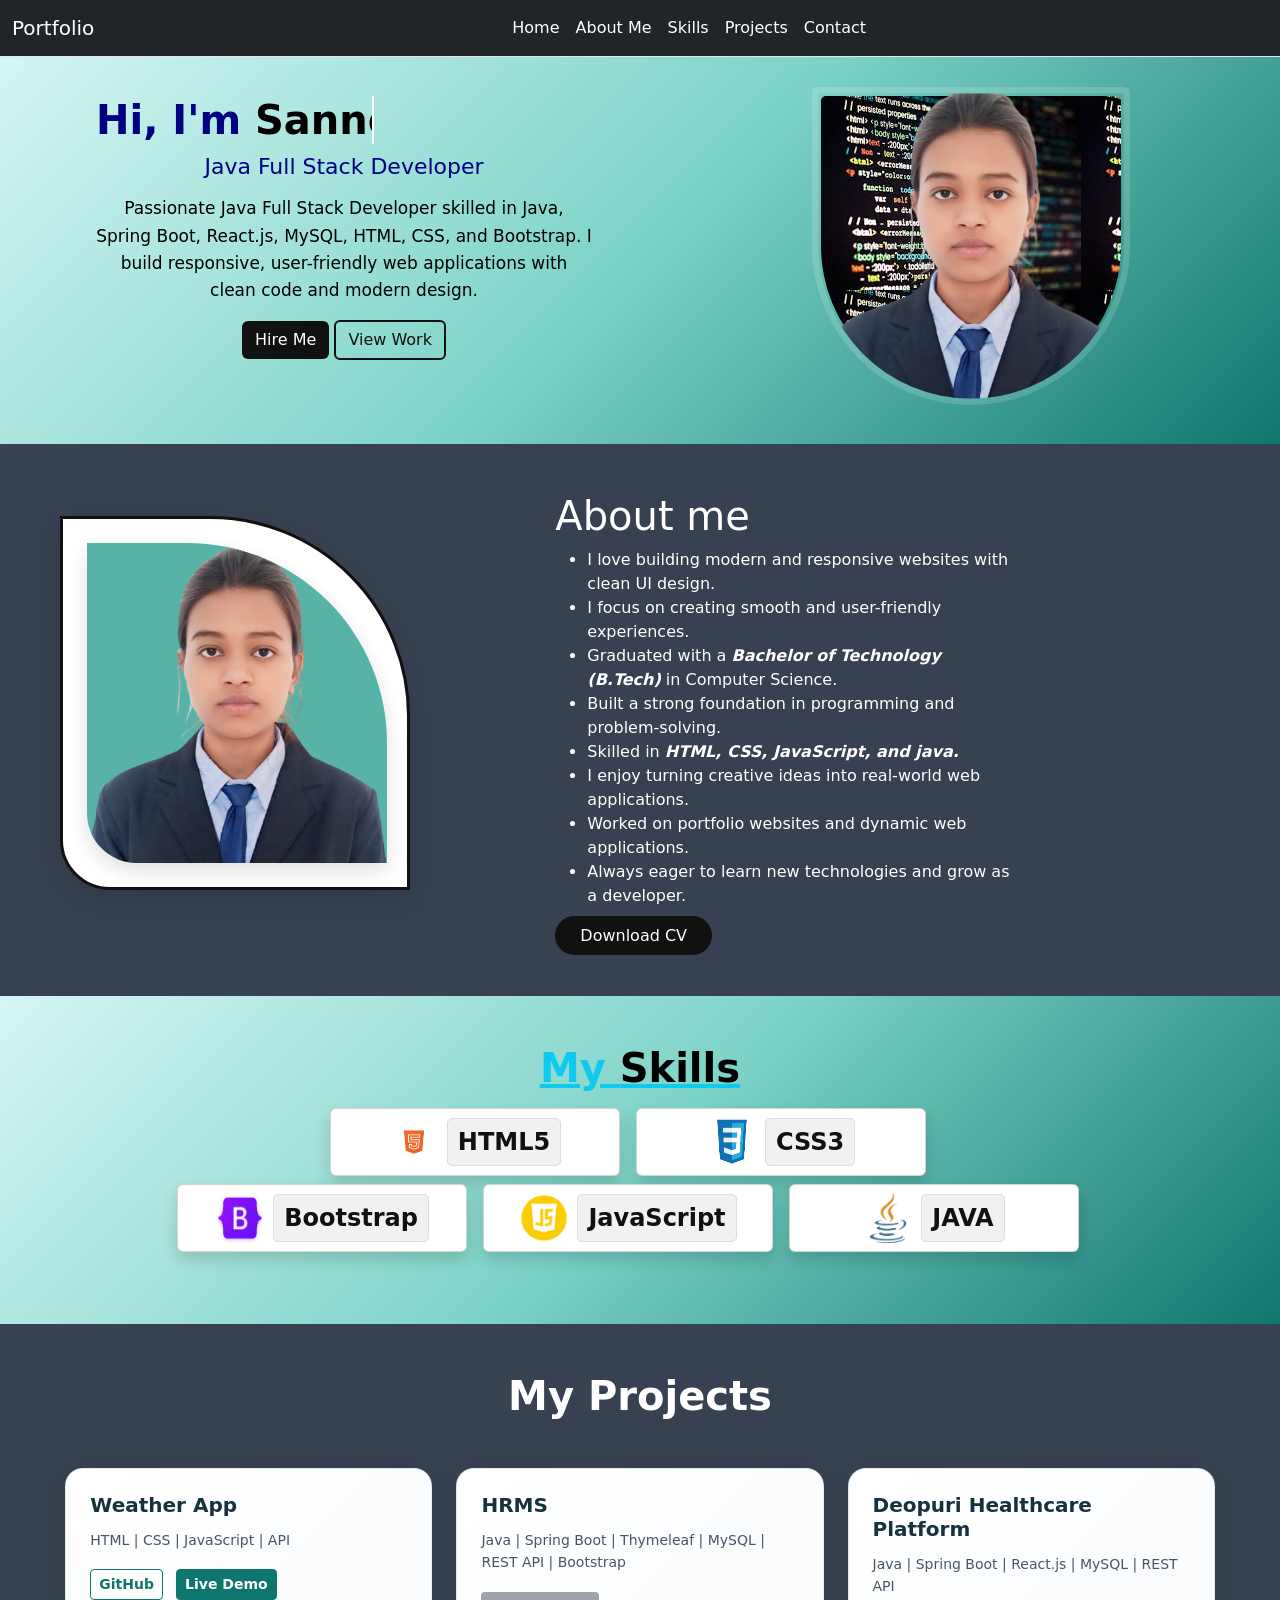
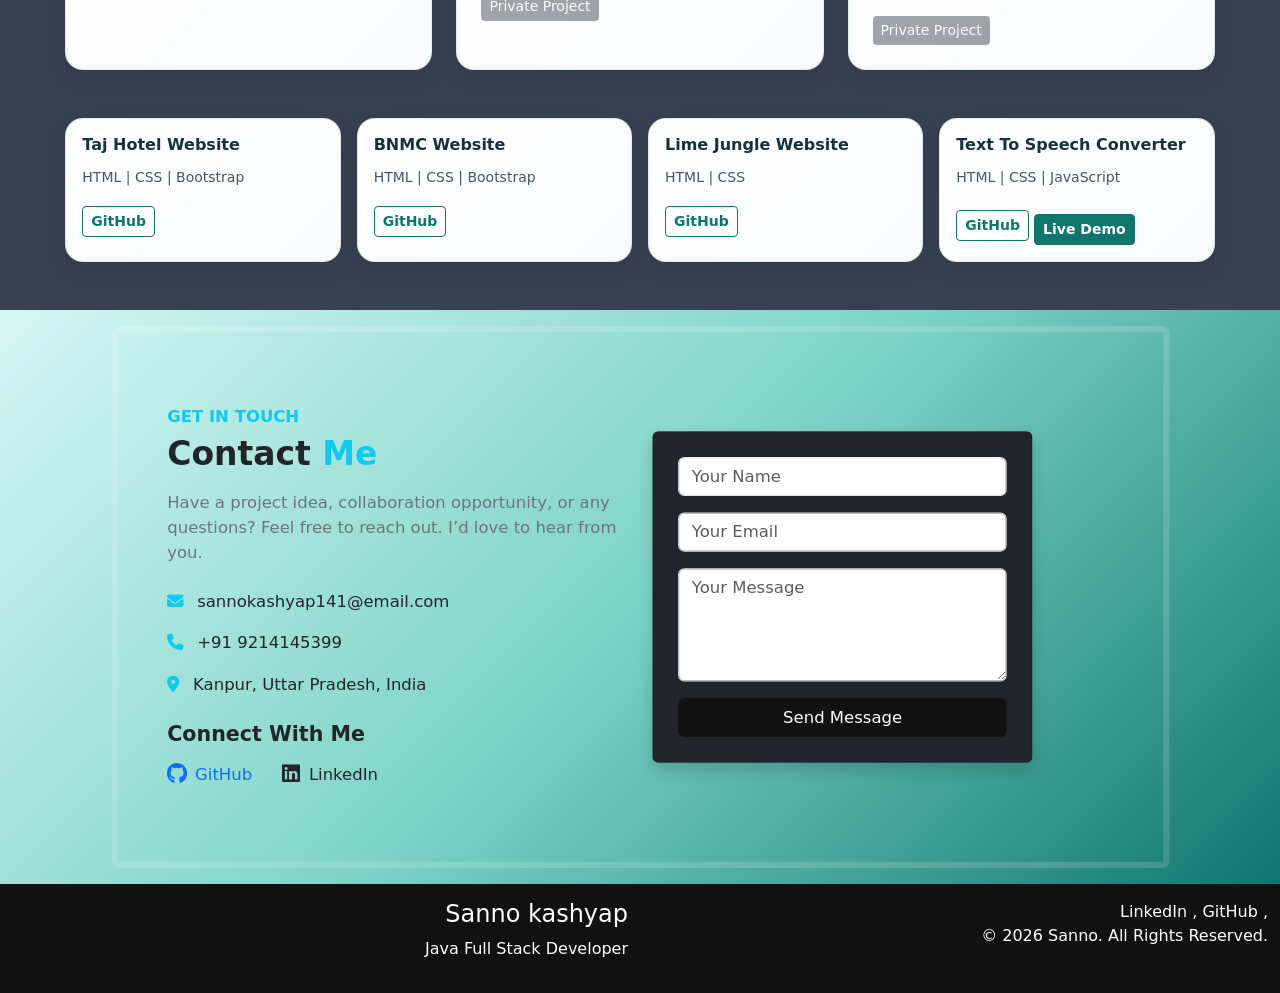
==== index.html @ 2cb42e2e "Rename portfolio.html to index.html" ====
<!DOCTYPE html>
<html lang="en">

<head>
    <meta charset="UTF-8">
    <meta name="viewport" content="width=device-width, initial-scale=1.0">
    <title>Portfolio</title>
    <link rel="stylesheet" href="css/bootstrap.css">
    <link rel="stylesheet" href="css/style.css">
    <link rel="stylesheet" href="https://cdnjs.cloudflare.com/ajax/libs/font-awesome/6.5.1/css/all.min.css">
</head>

<body class="pt-5">

    <div class="container-fluid  bg-color  ">

        <!-----------------------------------Navbar-------------------------------------------------------->
        <div class="row ">
            <div class="col-sm-12 p-0">
                <nav class="navbar navbar-expand-lg navbar-dark text-white bg-dark fixed-top">
                    <div class="container-fluid">
                        <a class="navbar-brand " href="#"><span>Portfolio</span></a>
                        <button class="navbar-toggler" type="button" data-bs-toggle="collapse"
                            data-bs-target="#navbarNavDropdown" aria-controls="navbarNavDropdown" aria-expanded="false"
                            aria-label="Toggle navigation">
                            <span class="navbar-toggler-icon"></span>
                        </button>
                        <div class="collapse navbar-collapse" id="navbarNavDropdown">
                            <ul class="navbar-nav mx-auto text-center">
                                <li class="nav-item">
                                    <a class="nav-link active " href="#">Home</a>
                                </li>
                                <li class="nav-item">
                                    <a class="nav-link" href="#about">About Me</a>
                                </li>
                                <li class="nav-item">
                                    <a class="nav-link" href="#skill">Skills</a>
                                </li>
                                <li class="nav-item">
                                    <a class="nav-link" href="#projects">Projects</a>
                                </li>
                                <li class="nav-item">
                                    <a class="nav-link" href="#contact">Contact</a>
                                </li>
                            </ul>
                        </div>
                    </div>
                </nav>
            </div>
        </div>

        <!--------------------------------------------Introduction----------------------------------------------->

        <div class="row p-5 contact-section">


            <div class="col-sm-6 text-center px-5">
                <h1 class="hero-title type">
                    Hi, I'm <span>Sanno Kashyap</span>
                </h1>

                <h2 class="hero-role">Java Full Stack Developer</h2>

                <p class="hero-desc">
                    Passionate Java Full Stack Developer skilled in Java, Spring Boot,
                    React.js, MySQL, HTML, CSS, and Bootstrap. I build responsive,
                    user-friendly web applications with clean code and modern design.
                </p>

                <div class="hero-buttons">
                    <button class="btn hire-btn">Hire Me</button>
                    <button class="btn work-btn">View Work</button>
                </div>
            </div>
            <div class="col-sm-5  d-flex justify-content-end align-items-center">
                <div class="intro  ">
                    <img src="img/sanno.png" class=" img-fluid  profile-img  " alt="">
                </div>
            </div>



        </div>


        <!-----------------------------------------------------About me------------------------------------------>

        <div class="row bg-color-about" id="about">
            <div class="col-sm-12">
                <div class="row  m-5 ">
                    <div class="col-md-5 my-4 p-0 ">
                        <div class="div-size">
                            <img src="img/sanno.png" class="img-fluid about-img m-4" alt=""
                                style="background-color: #57b3a8;">
                        </div>
                    </div>



                    <div class="col-sm-5">
                        <h1 class="about-text">
                            <span>About</span> me
                        </h1>




                        <ul class="about-text">

                            <li>I love building modern and responsive websites with clean UI design.</li>
                            <li>I focus on creating smooth and user-friendly experiences.</li>

                            <li>Graduated with a <strong><em>Bachelor of Technology
                                        (B.Tech)</em></strong> in Computer
                                Science.</li>
                            <li>Built a strong foundation in programming and problem-solving.</li>

                            <li>Skilled in <strong><em>HTML, CSS, JavaScript, and
                                        java.</em></strong> </li>
                            <li>I enjoy turning creative ideas into real-world web applications.</li>

                            <li>Worked on portfolio websites and dynamic web applications.</li>
                            <li>Always eager to learn new technologies and grow as a developer.</li>
                        </ul>

                        <a href="resume/Sanno_CV.pdf" class="about-btn" target="_blank">
                            Download CV
                        </a>


                    </div>

                </div>
            </div>
        </div>


        <!----------------------------------------------------Skills------------------------------------------->
        <div class="row p-5 contact-section" id="skill">
            <div class="col-sm-12 ">
                <h3 class="hero-title text-info text-center text-decoration-underline">
                    My <span>Skills</span>
                </h3>

            </div>
            <div class="row my-2 justify-content-center gap-3">

                <div class="col-sm-3 card shadow p-2">
                    <div class="d-flex justify-content-center align-items-center gap-2">
                        <img src="img/1-removebg-preview.png" style="width: 50px;height: 50px;" alt="">
                        <p class="fs-4 fw-bold mb-0 skill-text">HTML5</p>
                    </div>
                </div>

                <div class="col-sm-3 card shadow p-2">
                    <div class="d-flex justify-content-center align-items-center gap-2">
                        <img src="img/2-removebg-preview.png" style="width: 50px;height: 50px;" alt="">
                        <p class="fs-4 fw-bold mb-0 skill-text">CSS3</p>
                    </div>
                </div>

            </div>

            <div class="row mb-4 justify-content-center gap-3">

                <div class="col-sm-3 card shadow p-2">
                    <div class="d-flex justify-content-center align-items-center gap-2">
                        <img src="img/bootstrap.jpg" style="width: 50px;height: 50px;" alt="">
                        <p class="fs-4 fw-bold mb-0 skill-text">Bootstrap</p>
                    </div>
                </div>

                <div class="col-sm-3 card shadow  p-2">
                    <div class="d-flex justify-content-center align-items-center position-relative gap-2">
                        <img src="img/4-removebg-preview.png" style="width: 50px;height: 50px;" alt="">
                        <p class="fs-4 fw-bold mb-0 skill-text">JavaScript</p>

                    </div>
                </div>

                <div class="col-sm-3 card shadow   p-2">
                    <div class="d-flex justify-content-center align-items-center position-relative gap-2">
                        <img src="img/java.png" style="width: 50px;height: 50px;" alt="">

                        <p class="fs-4 fw-bold mb-0 skill-text ">JAVA</p>


                    </div>

                </div>

            </div>
        </div>

        <!----------------------------------------------------Projects------------------------------------------->
        <div class="row bg-color-about py-5" id="projects">
            <h3 class="hero-title text-white text-center mb-5">
                My Projects
            </h3>

            <div class="col-lg-11 mx-auto">

                <!-- Featured Projects -->
                <div class="row g-4 mb-5">

                    <!-- Weather App -->
                    <div class="col-md-4">
                        <div class="project-card p-4 h-100">
                            <h5>Weather App</h5>
                            <p>HTML | CSS | JavaScript | API</p>

                            <a href="https://github.com/Sannokashyap/Weather-App" target="_blank"
                                class="btn btn-outline-info btn-sm">
                                GitHub
                            </a>

                            <a href="https://sannokashyap.github.io/Weather-App" target="_blank"
                                class="btn btn-info btn-sm ms-2">
                                Live Demo
                            </a>
                        </div>
                    </div>

                    <!-- HRMS -->
                    <div class="col-md-4">
                        <div class="project-card p-4 h-100">
                            <h5>HRMS</h5>
                            <p>Java | Spring Boot | Thymeleaf | MySQL | REST API | Bootstrap</p>

                            <button class="btn btn-secondary btn-sm" disabled>
                                Private Project
                            </button>
                        </div>
                    </div>

                    <!-- Deopuri -->
                    <div class="col-md-4">
                        <div class="project-card p-4 h-100">
                            <h5>Deopuri Healthcare Platform</h5>
                            <p>Java | Spring Boot | React.js | MySQL | REST API</p>

                            <button class="btn btn-secondary btn-sm" disabled>
                                Private Project
                            </button>
                        </div>
                    </div>

                </div>

                <!-- Other Projects -->
                <div class="row g-3">

                    <!-- Taj Hotel -->
                    <div class="col-md-3">
                        <div class="project-card p-3 h-100">
                            <h6>Taj Hotel Website</h6>
                            <p>HTML | CSS | Bootstrap</p>

                            <a href="https://github.com/Sannokashyap/Taj-Hotel_website" target="_blank"
                                class="btn btn-outline-info btn-sm">
                                GitHub
                            </a>
                        </div>
                    </div>

                    <!-- BNMC -->
                    <div class="col-md-3">
                        <div class="project-card p-3 h-100">
                            <h6>BNMC Website</h6>
                            <p>HTML | CSS | Bootstrap</p>

                            <a href="https://github.com/Sannokashyap/BNMC-College-Website" target="_blank"
                                class="btn btn-outline-info btn-sm">
                                GitHub
                            </a>
                        </div>
                    </div>

                    <!-- Lime Jungle -->
                    <div class="col-md-3">
                        <div class="project-card p-3 h-100">
                            <h6>Lime Jungle Website</h6>
                            <p>HTML | CSS</p>

                            <a href="https://github.com/Sannokashyap/Lime-Jungle-Website.git" target="_blank"
                                class="btn btn-outline-info btn-sm">
                                GitHub
                            </a>
                        </div>
                    </div>

                    <!-- Text To Speech -->
                    <div class="col-md-3">
                        <div class="project-card p-3 h-100">
                            <h6>Text To Speech Converter</h6>
                            <p>HTML | CSS | JavaScript</p>

                            <a href="https://github.com/Sannokashyap/Text-To-Speech-App" target="_blank"
                                class="btn btn-outline-info btn-sm">
                                GitHub
                            </a>

                            <a href="https://sannokashyap.github.io/Text-To-Speech-Converter-App" target="_blank"
                                class="btn btn-info btn-sm mt-2">
                                Live Demo
                            </a>
                        </div>
                    </div>

                </div>

            </div>

        </div>
        <!----------------------------------------------------Contact------------------------------------------->

        <div class="row  justify-content-center contact-section p-4">
            <div class="col-sm-10 rounded p-5"
                style="border: 6px solid rgba(255,255,255,0.15); transform: scale(1.03);">

                <div class="row align-items-center">

                    <!-- Left Side -->
                    <div class="col-md-6 text-dark">

                        <h6 class="text-uppercase fw-bold text-info mb-2">Get In Touch</h6>

                        <h2 class="fw-bold mb-3">
                            Contact <span class="text-info">Me</span>
                        </h2>

                        <p class="text-secondary mb-4">
                            Have a project idea, collaboration opportunity, or any questions?
                            Feel free to reach out. I’d love to hear from you.
                        </p>

                        <div class="mb-3">
                            <i class="fa-solid fa-envelope me-2 text-info"></i>
                            <span>sannokashyap141@email.com</span>
                        </div>

                        <div class="mb-3">
                            <i class="fa-solid fa-phone me-2 text-info"></i>
                            <span>+91 9214145399</span>
                        </div>

                        <div class="mb-4">
                            <i class="fa-solid fa-location-dot me-2 text-info"></i>
                            <span>Kanpur, Uttar Pradesh, India</span>
                        </div>

                        <h5 class="fw-bold mb-3">Connect With Me</h5>

                        <a href="https://github.com/Sannokashyap" class="text-decoration-none text-darkt me-4">
                            <i class="fa-brands fa-github fa-lg me-2"></i>GitHub
                        </a>

                        <a href="#" class="text-decoration-none text-dark me-4">
                            <i class="fa-brands fa-linkedin fa-lg me-2"></i>LinkedIn
                        </a>



                    </div>

                    <!-- Right Side -->
                    <div class="col-md-5 py-5 justify-content-end align-items-center ">
                        <div class="card shadow bg-dark p-4">
                            <form>

                                <input type="text" class="form-control mb-3" placeholder="Your Name">
                                <input type="email" class="form-control mb-3" placeholder="Your Email">
                                <textarea class="form-control mb-3" rows="4" placeholder="Your Message"></textarea>

                                <button class="btn hire-btn w-100">Send Message</button>

                            </form>
                        </div>
                    </div>
                </div>
            </div>


        </div>


        <!---------------------------------------Footer--------------------------------------------------->


        <div class="row footer footer-text py-3" id="footer">
            <div class="col-sm-6">
                <h4>Sanno kashyap </h4>
                <p>Java Full Stack Developer</p>
            </div>


            <div class="col-sm-6">
                <div class="social">
                    <a href="https://www.linkedin.com/in/sanno-kashyap-694282291?">LinkedIn ,</a>
                    <a href=" https://github.com/Sannokashyap">GitHub ,</a>

                </div>

                <p class="copy">© 2026 Sanno. All Rights Reserved.</p>
            </div>


        </div>

    </div>
    <script src="js/bootstrap.bundle.js"></script>
</body>

</html>
---- css/style.css ----
.intro {
  width: 300px;
  height: 300px;

  background-image: url('../img/code.jpg');
  border-radius: 5px 5px 150px 150px;
}



.profile-img {
  width: 100%;
  max-width: 300px;
 
  height: 300px;
  border-radius: 5px 5px 150px 150px;
  object-fit: cover;
  border: 6px solid rgba(255, 255, 255, 0.15);
  transform: scale(1.06);
}
.type {
  overflow: hidden;
  white-space: nowrap;
  border-right: 2px solid white;
  width: 10ch;
  animation: typing 5s steps(20) infinite,
    blink 0.6s infinite;
}

@keyframes typing {
  0% {
    width: 0
  }

  100% {
    width: 20ch
  }

  0% {
    width: 0
  }

  /* wapas erase */
}

@keyframes blink {
  50% {
    border-color: transparent
  }
}

.bg-color {
  background: #ffffff;
}

.hero-title {
  color: navy;
  font-size: 40px;
  font-weight: 700;
}

.hero-title span {
  color: #000000;
  background: none;
  -webkit-text-fill-color: initial;
}

.hero-role {
  color: navy;
  font-size: 22px;
  margin-top: 10px;
}

.hero-desc {
  color: black;
  line-height: 1.6;
  margin-top: 15px;
  font-size: 17px;
}

.hire-btn {
  background: #111111;
  color: #ffffff;
  box-shadow: none;
}

.hire-btn:hover {
  background: blue;
  color: white;
  transform: scale(1.05);
}
.about-text{
color: #ffffff;
}
.work-btn {
  background: transparent;
  color: #111111;
  border: 2px solid #111111;
}

.work-btn:hover {
  background: #111111;
  color: #ffffff;
}

.div-size {
  width: 100%;
  max-width: 350px;
  height: auto;
  border: 3px solid #111111;
  border-radius: 0px 200px 0px 50px;
  background: #ffffff;
  box-shadow: 0 10px 25px rgba(0, 0, 0, 0.1);
}

.about-img {
  width: 100%;
  max-width: 300px;
  height: auto;
  border-radius: 0px 200px 0px 50px;
  box-shadow: 0 8px 20px rgba(0, 0, 0, 0.12);
}

.bg-color-about {
  background: #374151;
}

.about-btn {
  margin-top: 50px;
  padding: 10px 25px;
  border: none;
  text-decoration: none;
  border-radius: 25px;
  background: #111111;
  color: #ffffff;
  cursor: pointer;
  transition: 0.3s;
}

.about-btn:hover {
  background: navy;
}

.skill-text {
  background: #f1f1f1;
  padding: 5px 10px;
  border-radius: 5px;
  color: #111111;
  border: 1px solid #dcdcdc;
}

.navbar {
  background: #ffffff;
  border-bottom: 1px solid #e5e5e5;
}

.navbar .nav-link {
  color: #ffffff !important;
}

.navbar .nav-link:hover {
  color: aqua !important;
  font-weight: bold;
}

.footer {
  background: #111111;
}

.footer-text {
  color: #ffffff;
  text-align: right;
}

.footer a {
  text-decoration: none;
  color: #ffffff;
}

.footer a:hover {
  color: #d1d1d1;
}
#projects{
    background:#374151;
}

.project-card{
    background: linear-gradient(135deg, #ffffff, #f8fafc);
    border: 1px solid rgba(15,118,110,0.12);
    border-radius: 18px;
    padding: 20px;
    height: 100%;
    box-shadow: 0 8px 25px rgba(0,0,0,0.08);
    transition: all 0.3s ease;
}

.project-card:hover{
    transform: translateY(-8px);
    box-shadow: 0 15px 35px rgba(0,0,0,0.18);
    border-color: #0f766e;
}

.project-card h5,
.project-card h6{
    color: #16323e;
    font-weight: 700;
    margin-bottom: 12px;
}

.project-card p{
    color: #475569;
    font-size: 14px;
    line-height: 1.6;
    margin-bottom: 18px;
}

/* GitHub Button */
.btn-outline-info{
    border-color: #0f766e;
    color: #0f766e;
    font-weight: 600;
}

.btn-outline-info:hover{
    background: #0f766e;
    color: #fff;
}

/* Live Demo Button */
.btn-info{
    background: #0f766e;
    border-color: #0f766e;
    color: #fff;
    font-weight: 600;
}

.btn-info:hover{
    background: #115e59;
    border-color: #115e59;
}

/* Private Project Button */
.btn-secondary{
    background: #64748b;
    border: none;
}
.contact-section{
background: linear-gradient(135deg, #d6f6f4, #7dd3c7, #0f766e);
}
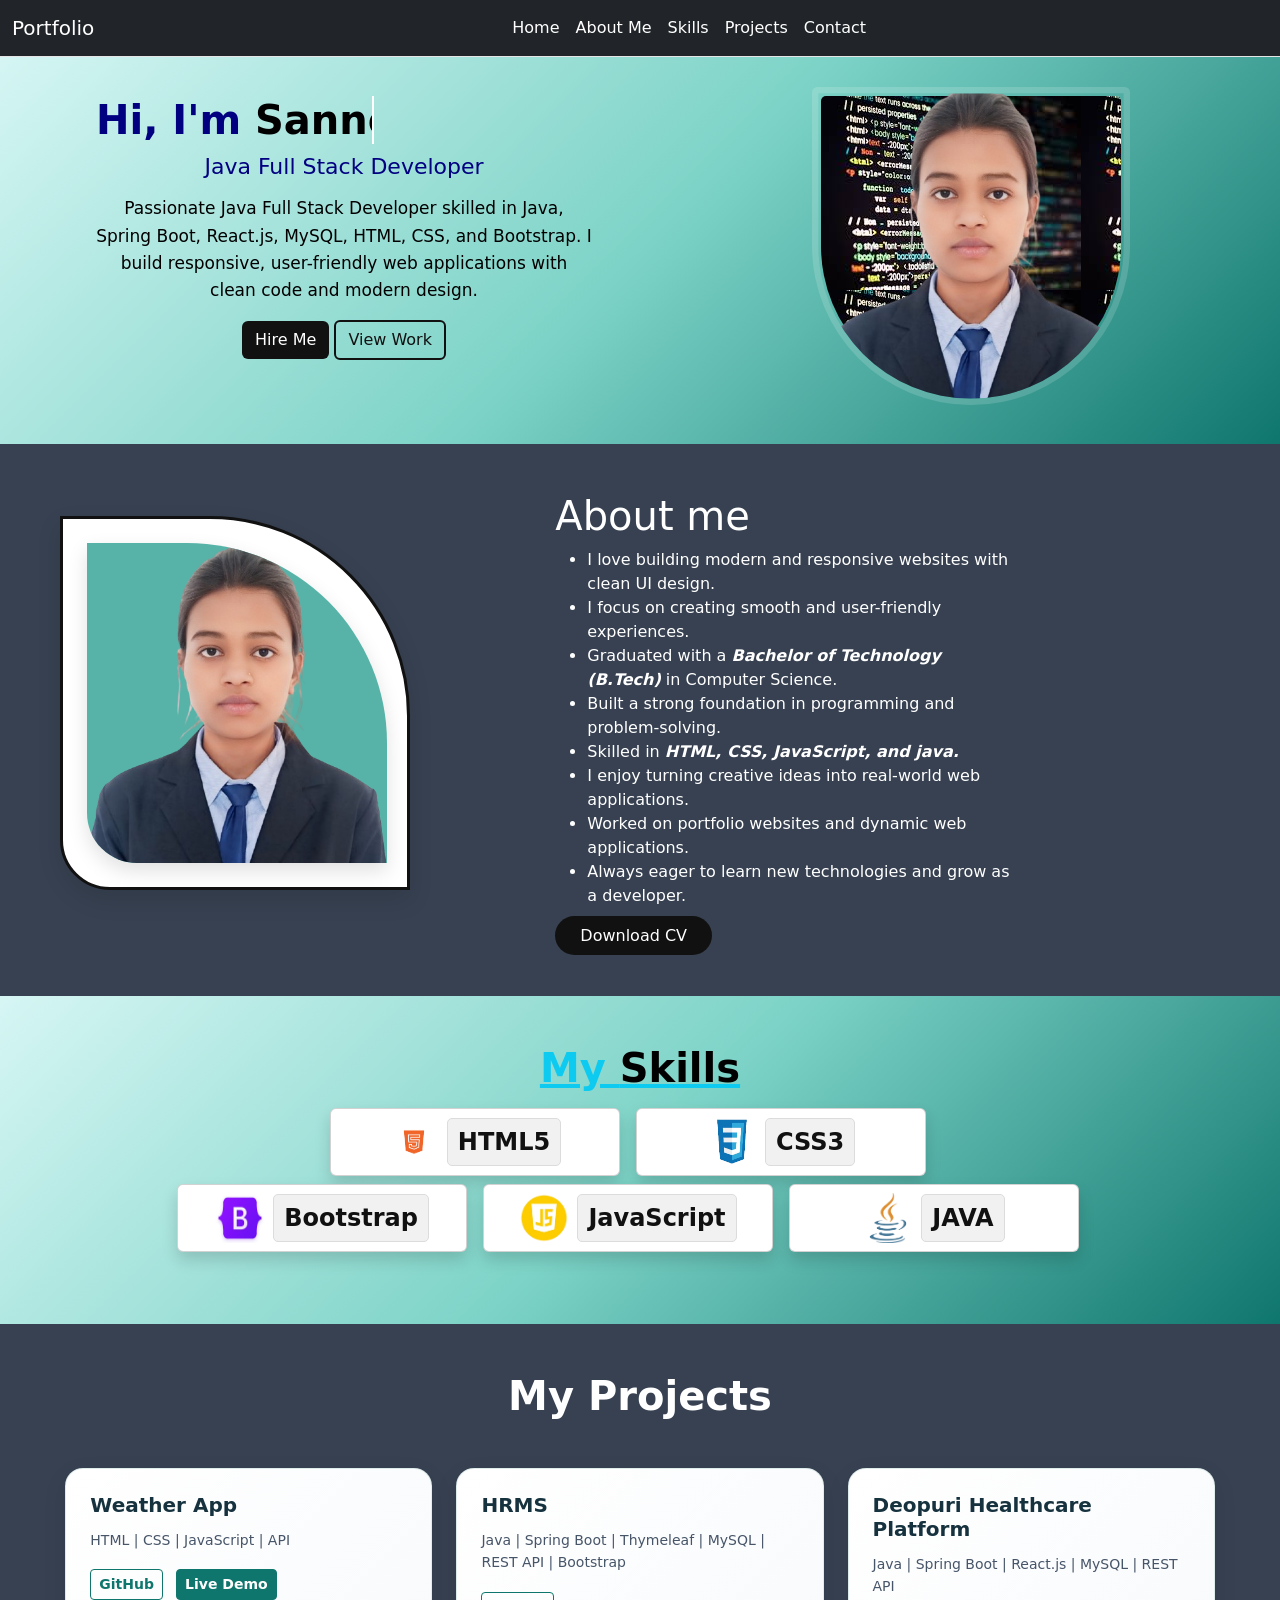
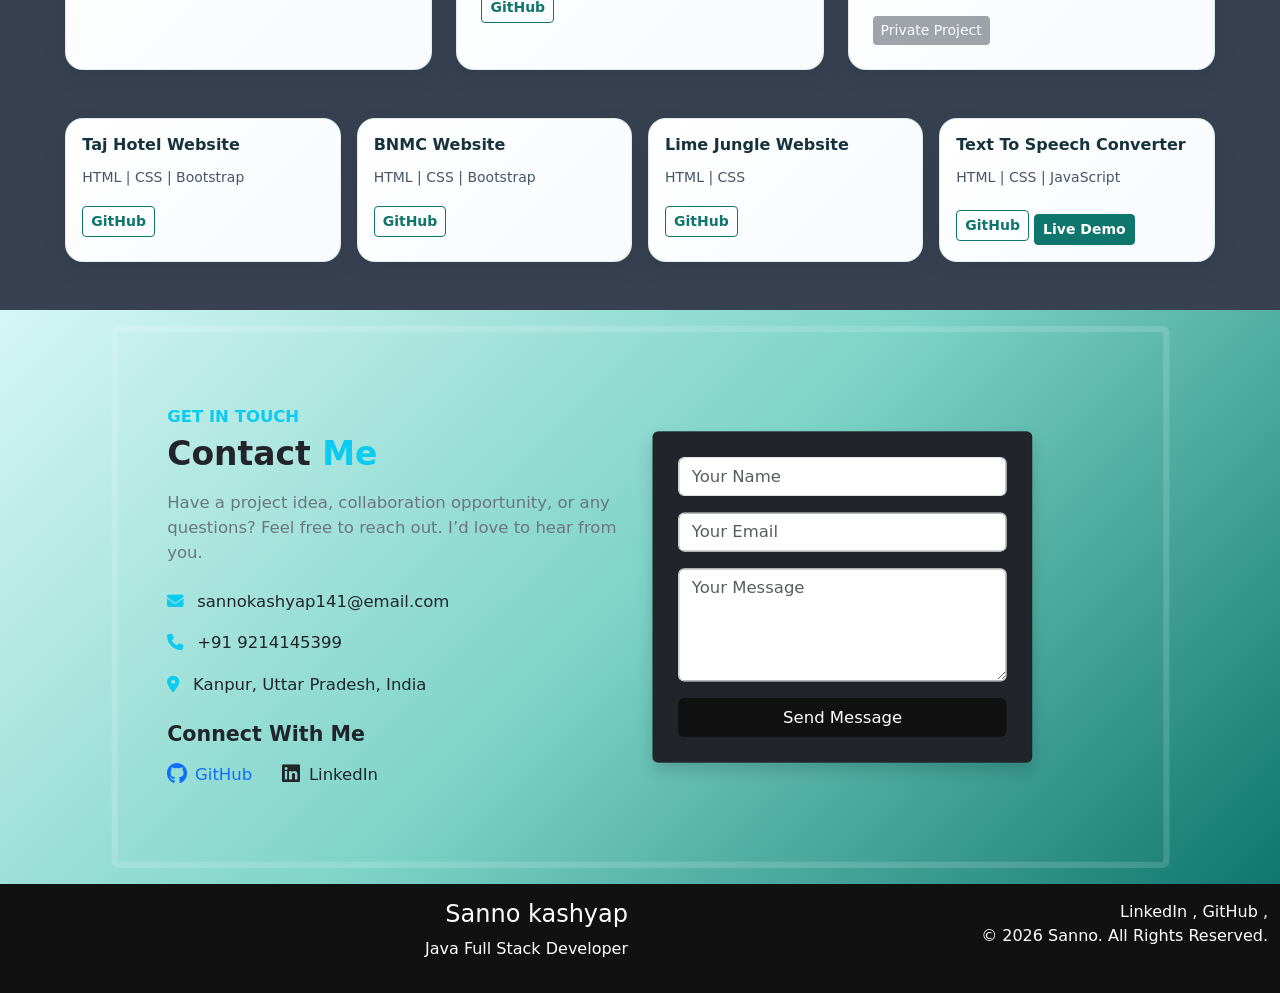
==== commit 015d76e9: "Update index.html" ====
--- a/index.html
+++ b/index.html
@@ -227,9 +227,10 @@
                             <h5>HRMS</h5>
                             <p>Java | Spring Boot | Thymeleaf | MySQL | REST API | Bootstrap</p>
 
-                            <button class="btn btn-secondary btn-sm" disabled>
-                                Private Project
-                            </button>
+                             <a href="https://github.com/Sannokashyap/Taj-Hotel_website" target="_blank"
+                                class="btn btn-outline-info btn-sm">
+                                GitHub
+                            </a>
                         </div>
                     </div>
 
@@ -411,4 +412,4 @@
     <script src="js/bootstrap.bundle.js"></script>
 </body>
 
-</html>+</html>
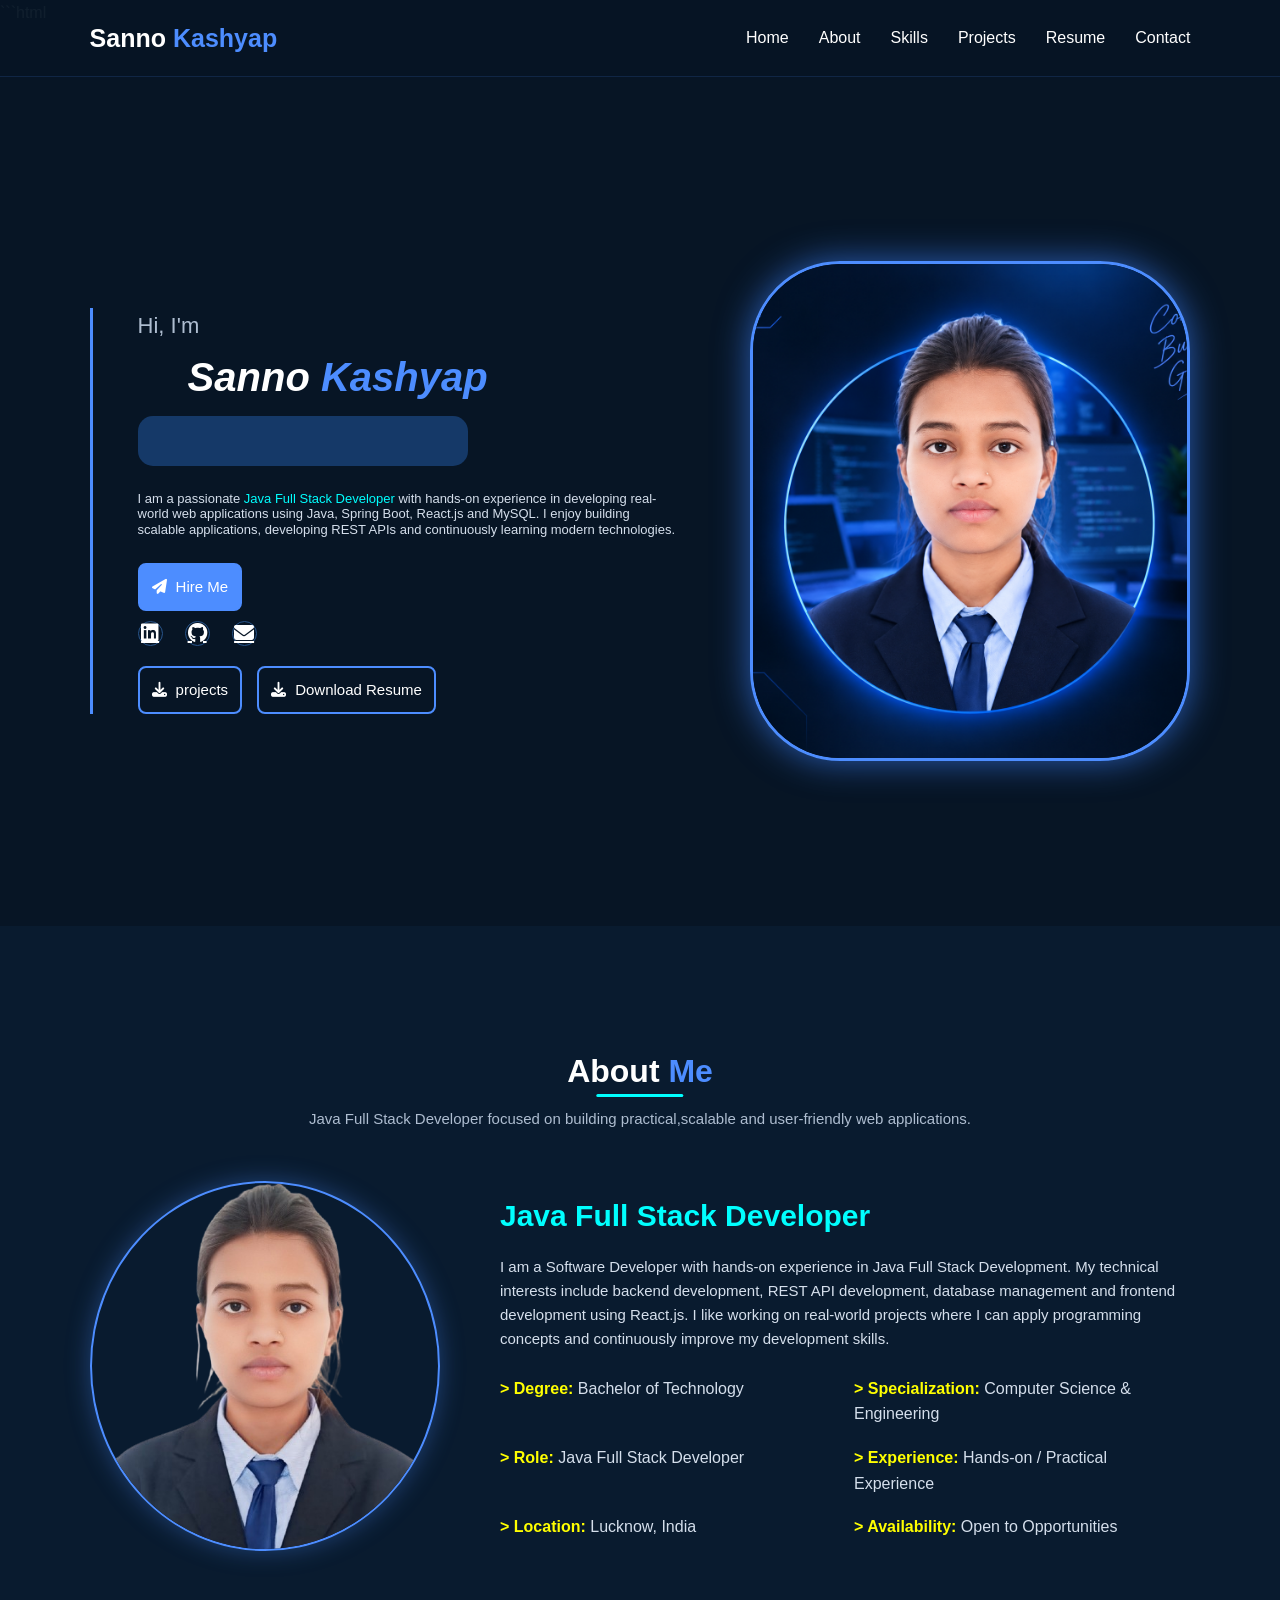
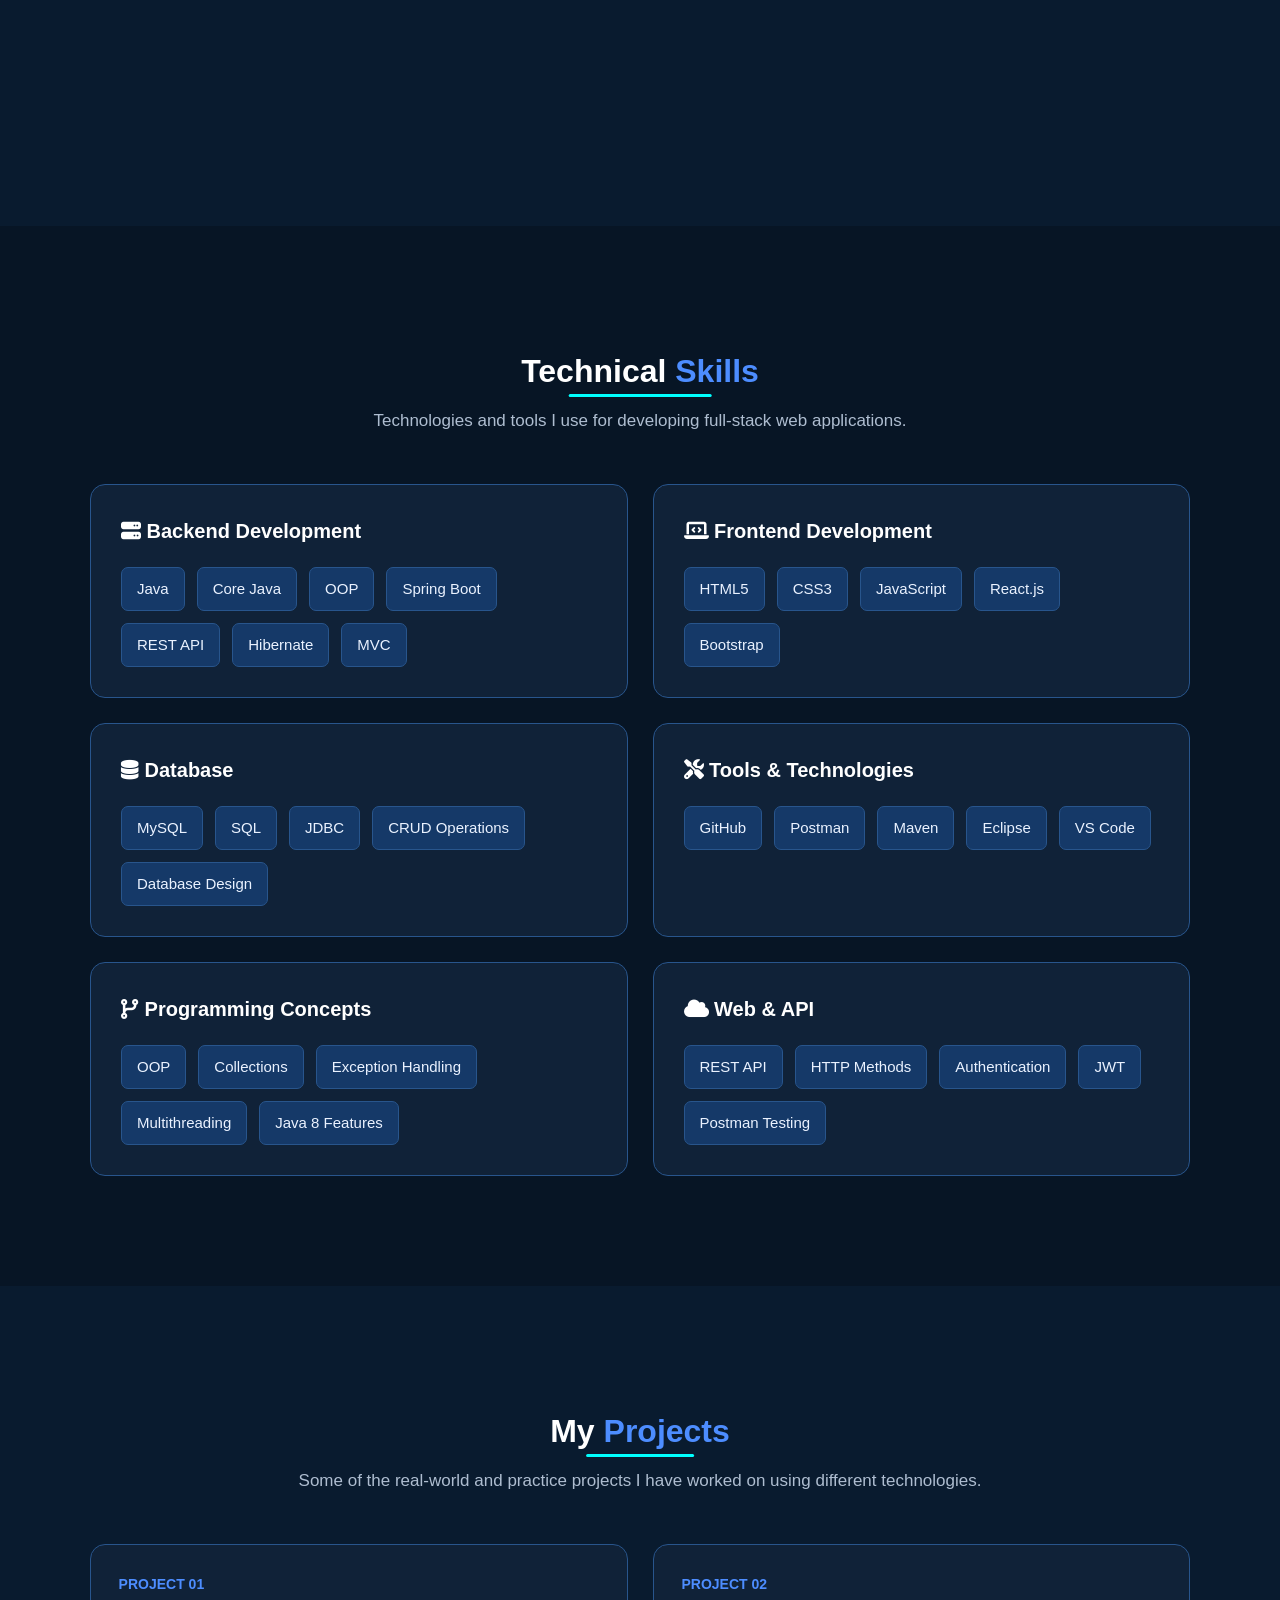
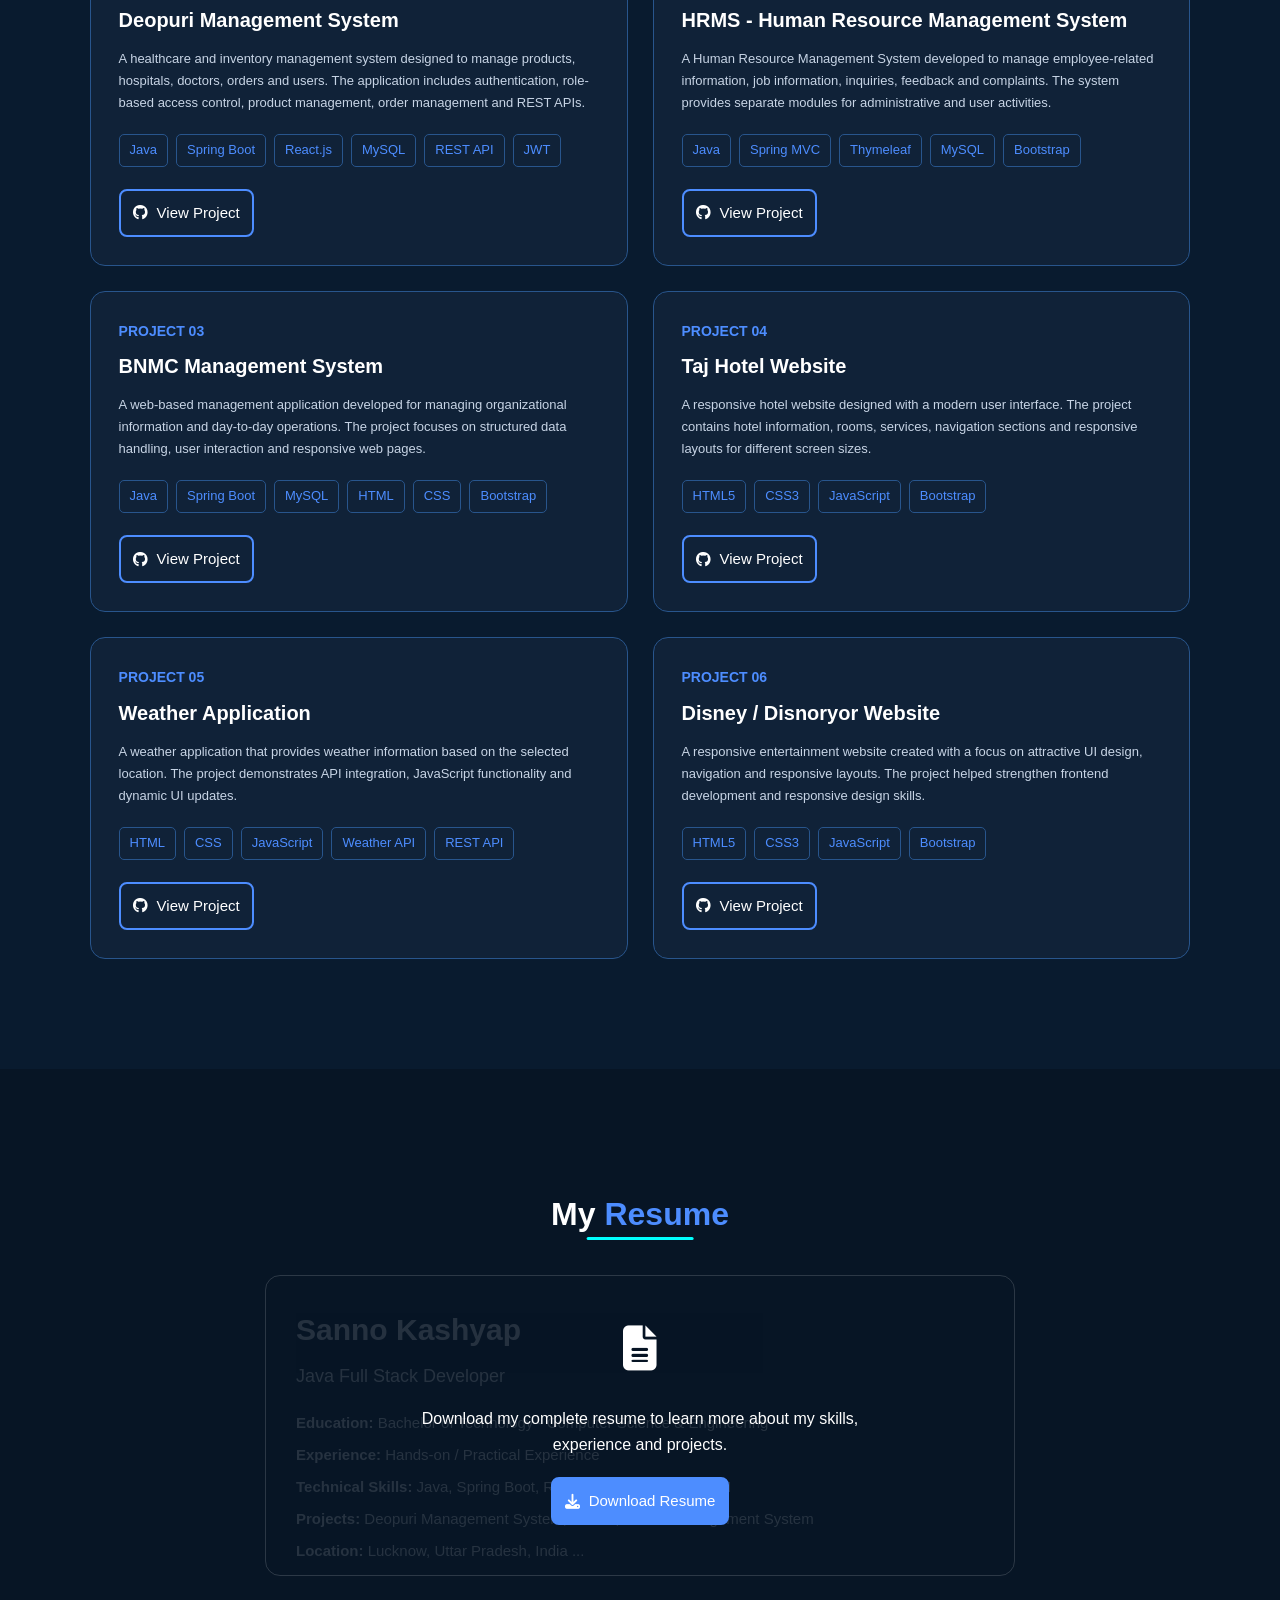
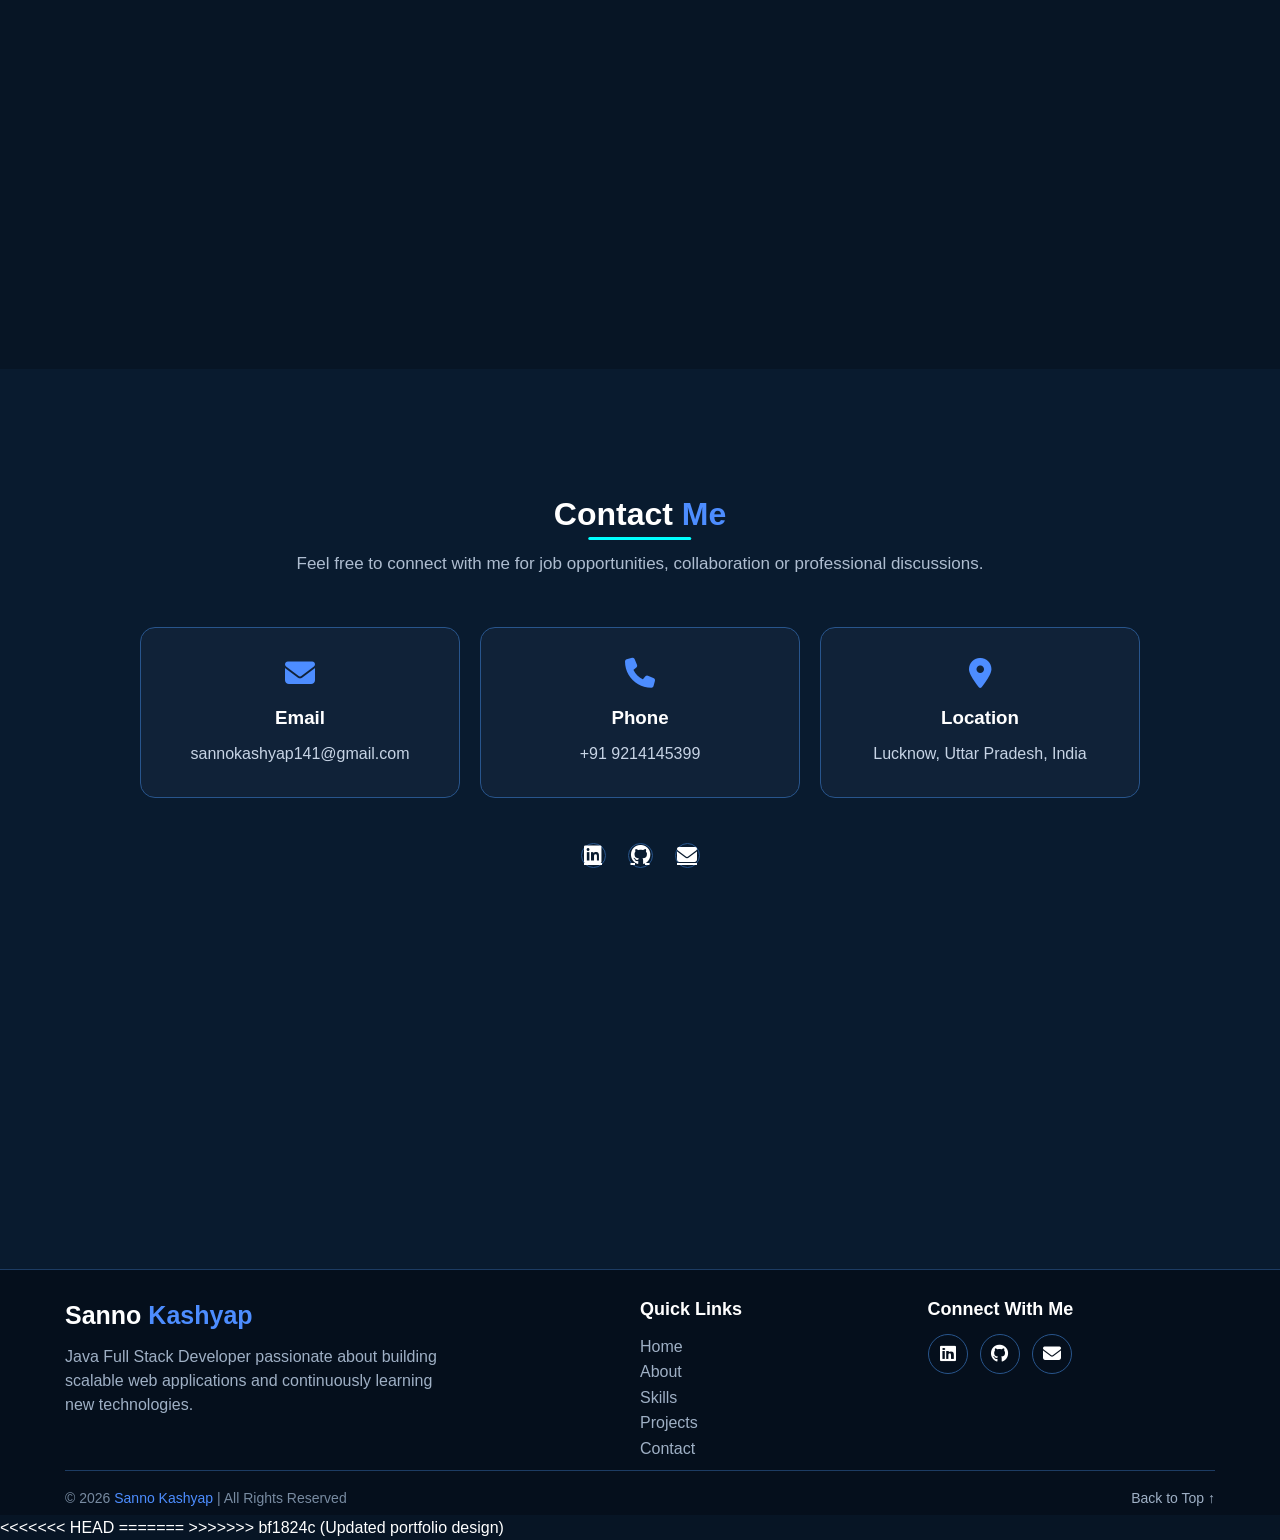
==== commit f5222893: "Updated portfolio design" ====
--- a/index.html
+++ b/index.html
@@ -1,415 +1,883 @@
+```html
 <!DOCTYPE html>
 <html lang="en">
 
 <head>
     <meta charset="UTF-8">
     <meta name="viewport" content="width=device-width, initial-scale=1.0">
-    <title>Portfolio</title>
-    <link rel="stylesheet" href="css/bootstrap.css">
+
+    <title>Sanno Kashyap | Java Full Stack Developer</title>
+
+    <!-- Font Awesome -->
+    <link rel="stylesheet"
+          href="https://cdnjs.cloudflare.com/ajax/libs/font-awesome/6.5.2/css/all.min.css">
+
     <link rel="stylesheet" href="css/style.css">
-    <link rel="stylesheet" href="https://cdnjs.cloudflare.com/ajax/libs/font-awesome/6.5.1/css/all.min.css">
 </head>
 
-<body class="pt-5">
-
-    <div class="container-fluid  bg-color  ">
-
-        <!-----------------------------------Navbar-------------------------------------------------------->
-        <div class="row ">
-            <div class="col-sm-12 p-0">
-                <nav class="navbar navbar-expand-lg navbar-dark text-white bg-dark fixed-top">
-                    <div class="container-fluid">
-                        <a class="navbar-brand " href="#"><span>Portfolio</span></a>
-                        <button class="navbar-toggler" type="button" data-bs-toggle="collapse"
-                            data-bs-target="#navbarNavDropdown" aria-controls="navbarNavDropdown" aria-expanded="false"
-                            aria-label="Toggle navigation">
-                            <span class="navbar-toggler-icon"></span>
-                        </button>
-                        <div class="collapse navbar-collapse" id="navbarNavDropdown">
-                            <ul class="navbar-nav mx-auto text-center">
-                                <li class="nav-item">
-                                    <a class="nav-link active " href="#">Home</a>
-                                </li>
-                                <li class="nav-item">
-                                    <a class="nav-link" href="#about">About Me</a>
-                                </li>
-                                <li class="nav-item">
-                                    <a class="nav-link" href="#skill">Skills</a>
-                                </li>
-                                <li class="nav-item">
-                                    <a class="nav-link" href="#projects">Projects</a>
-                                </li>
-                                <li class="nav-item">
-                                    <a class="nav-link" href="#contact">Contact</a>
-                                </li>
-                            </ul>
-                        </div>
-                    </div>
-                </nav>
-            </div>
-        </div>
-
-        <!--------------------------------------------Introduction----------------------------------------------->
-
-        <div class="row p-5 contact-section">
-
-
-            <div class="col-sm-6 text-center px-5">
-                <h1 class="hero-title type">
-                    Hi, I'm <span>Sanno Kashyap</span>
-                </h1>
-
-                <h2 class="hero-role">Java Full Stack Developer</h2>
-
-                <p class="hero-desc">
-                    Passionate Java Full Stack Developer skilled in Java, Spring Boot,
-                    React.js, MySQL, HTML, CSS, and Bootstrap. I build responsive,
-                    user-friendly web applications with clean code and modern design.
-                </p>
-
-                <div class="hero-buttons">
-                    <button class="btn hire-btn">Hire Me</button>
-                    <button class="btn work-btn">View Work</button>
+<body>
+
+
+<!-- ================= NAVBAR ================= -->
+
+<header>
+
+    <div class="logo">
+        Sanno <span>Kashyap</span>
+    </div>
+
+    <nav>
+        <a href="#home">Home</a>
+        <a href="#about">About</a>
+        <a href="#skills">Skills</a>
+        <a href="#projects">Projects</a>
+        <a href="#resume">Resume</a>
+        <a href="#contact">Contact</a>
+    </nav>
+
+</header>
+
+
+<!-- ================= HOME ================= -->
+
+<section class="home" id="home">
+
+    <div class="home-content">
+
+        <div class="hello">
+            Hi, I'm
+        </div>
+
+        <h1>
+            Sanno <span>Kashyap</span>
+        </h1>
+
+       <div class="role">
+    <span class="text text1">Java Developer</span>
+    <span class="text text2">Full Stack Java Developer</span>
+</div>
+
+        <p class="description">
+
+            I am a passionate <span style="color: aqua;">Java Full Stack Developer </span> with
+            hands-on experience in developing real-world web
+            applications using Java, Spring Boot, React.js and MySQL.
+
+            I enjoy building scalable applications, developing REST APIs and continuously learning
+            modern technologies.
+
+        </p>
+
+
+        <div class="buttons">
+
+            <a href="#contact" class="btn btn-primary">
+                <i class="fa-solid fa-paper-plane"></i>
+                Hire Me
+            </a>
+
+            
+
+        </div>
+
+
+        <div class="social">
+
+            <!-- Replace these links with your actual profiles -->
+
+            <a href="YOUR_LINKEDIN_LINK" target="_blank">
+                <i class="fa-brands fa-linkedin"></i>
+            </a>
+
+            <a href="YOUR_GITHUB_LINK" target="_blank">
+                <i class="fa-brands fa-github"></i>
+            </a>
+
+            <a href="mailto:YOUR_EMAIL@gmail.com">
+                <i class="fa-solid fa-envelope"></i>
+            </a>
+
+        </div>
+
+        
+        <div class="buttons">
+
+            
+
+            <a href="resume.pdf" class="btn" download>
+                <i class="fa-solid fa-download"></i>
+                projects
+            </a>
+
+            <a href="resume.pdf" class="btn" download>
+                <i class="fa-solid fa-download"></i>
+                Download Resume
+            </a>
+
+        </div>
+
+    </div>
+
+
+    <div class="home-image">
+
+        <div class="image-circle">
+
+            <img src="img/s.png"
+                 alt="Sanno Kashyap">
+
+        </div>
+
+    </div>
+
+</section>
+
+
+<!-- ================= ABOUT ================= -->
+
+<section id="about" class="about-section">
+
+    <h2 class="section-title">
+        About <span>Me</span>
+    </h2>
+
+    <p class="section-subtitle" style="font-size: 15px;">
+
+        Java Full Stack Developer focused on building practical,scalable and user-friendly web applications.
+
+        
+    </p>
+
+
+    <div class="about-content">
+
+        <div class="profile-img-container">
+
+            <img src="img/sanno.png"
+                 alt="Sanno Kashyap"
+                 class="profile-img">
+
+        </div>
+
+
+        <div class="profile-details">
+
+            <h3 style="color: aqua;">
+                Java Full Stack Developer
+            </h3>
+
+            <p>
+
+                I am a Software Developer with hands-on experience
+                in Java Full Stack Development.
+
+                My technical interests include backend development,
+                REST API development, database management and
+                frontend development using React.js.
+
+                I like working on real-world projects where I can
+                apply programming concepts and continuously improve
+                my development skills.
+
+            </p>
+
+
+            <div class="details-grid">
+
+                <div>
+                    <strong>&gt; Degree:</strong>
+                    Bachelor of Technology
                 </div>
-            </div>
-            <div class="col-sm-5  d-flex justify-content-end align-items-center">
-                <div class="intro  ">
-                    <img src="img/sanno.png" class=" img-fluid  profile-img  " alt="">
+
+                <div>
+                    <strong>&gt; Specialization:</strong>
+                    Computer Science & Engineering
                 </div>
-            </div>
-
-
-
-        </div>
-
-
-        <!-----------------------------------------------------About me------------------------------------------>
-
-        <div class="row bg-color-about" id="about">
-            <div class="col-sm-12">
-                <div class="row  m-5 ">
-                    <div class="col-md-5 my-4 p-0 ">
-                        <div class="div-size">
-                            <img src="img/sanno.png" class="img-fluid about-img m-4" alt=""
-                                style="background-color: #57b3a8;">
-                        </div>
-                    </div>
-
-
-
-                    <div class="col-sm-5">
-                        <h1 class="about-text">
-                            <span>About</span> me
-                        </h1>
-
-
-
-
-                        <ul class="about-text">
-
-                            <li>I love building modern and responsive websites with clean UI design.</li>
-                            <li>I focus on creating smooth and user-friendly experiences.</li>
-
-                            <li>Graduated with a <strong><em>Bachelor of Technology
-                                        (B.Tech)</em></strong> in Computer
-                                Science.</li>
-                            <li>Built a strong foundation in programming and problem-solving.</li>
-
-                            <li>Skilled in <strong><em>HTML, CSS, JavaScript, and
-                                        java.</em></strong> </li>
-                            <li>I enjoy turning creative ideas into real-world web applications.</li>
-
-                            <li>Worked on portfolio websites and dynamic web applications.</li>
-                            <li>Always eager to learn new technologies and grow as a developer.</li>
-                        </ul>
-
-                        <a href="resume/Sanno_CV.pdf" class="about-btn" target="_blank">
-                            Download CV
-                        </a>
-
-
-                    </div>
-
+
+                <div>
+                    <strong>&gt; Role:</strong>
+                    Java Full Stack Developer
                 </div>
-            </div>
-        </div>
-
-
-        <!----------------------------------------------------Skills------------------------------------------->
-        <div class="row p-5 contact-section" id="skill">
-            <div class="col-sm-12 ">
-                <h3 class="hero-title text-info text-center text-decoration-underline">
-                    My <span>Skills</span>
-                </h3>
-
-            </div>
-            <div class="row my-2 justify-content-center gap-3">
-
-                <div class="col-sm-3 card shadow p-2">
-                    <div class="d-flex justify-content-center align-items-center gap-2">
-                        <img src="img/1-removebg-preview.png" style="width: 50px;height: 50px;" alt="">
-                        <p class="fs-4 fw-bold mb-0 skill-text">HTML5</p>
-                    </div>
+
+                <div>
+                    <strong>&gt; Experience:</strong>
+                    Hands-on / Practical Experience
                 </div>
 
-                <div class="col-sm-3 card shadow p-2">
-                    <div class="d-flex justify-content-center align-items-center gap-2">
-                        <img src="img/2-removebg-preview.png" style="width: 50px;height: 50px;" alt="">
-                        <p class="fs-4 fw-bold mb-0 skill-text">CSS3</p>
-                    </div>
+                <div>
+                    <strong>&gt; Location:</strong>
+                    Lucknow, India
                 </div>
 
-            </div>
-
-            <div class="row mb-4 justify-content-center gap-3">
-
-                <div class="col-sm-3 card shadow p-2">
-                    <div class="d-flex justify-content-center align-items-center gap-2">
-                        <img src="img/bootstrap.jpg" style="width: 50px;height: 50px;" alt="">
-                        <p class="fs-4 fw-bold mb-0 skill-text">Bootstrap</p>
-                    </div>
+                <div>
+                    <strong>&gt; Availability:</strong>
+                    Open to Opportunities
                 </div>
 
-                <div class="col-sm-3 card shadow  p-2">
-                    <div class="d-flex justify-content-center align-items-center position-relative gap-2">
-                        <img src="img/4-removebg-preview.png" style="width: 50px;height: 50px;" alt="">
-                        <p class="fs-4 fw-bold mb-0 skill-text">JavaScript</p>
-
-                    </div>
+            </div>
+
+        </div>
+
+    </div>
+
+</section>
+
+
+<!-- ================= SKILLS ================= -->
+
+<section id="skills" class="skills-section">
+
+    <h3 class="section-title">
+        Technical <span>Skills</span>
+    </h3>
+
+    <p class="section-subtitle">
+
+        Technologies and tools I use for developing
+        full-stack web applications.
+
+    </p>
+
+
+    <div class="skills-grid">
+
+
+        <!-- Backend -->
+
+        <div class="skill-card">
+
+            <h3>
+                <i class="fa-solid fa-server"></i>
+                Backend Development
+            </h3>
+
+            <div class="skill-list">
+
+                <span class="skill-item">Java</span>
+                <span class="skill-item">Core Java</span>
+                <span class="skill-item">OOP</span>
+              
+                <span class="skill-item">Spring Boot</span>
+                <span class="skill-item">REST API</span>
+                <span class="skill-item">Hibernate</span>
+                <span class="skill-item">MVC</span>
+
+            </div>
+
+        </div>
+
+
+        <!-- Frontend -->
+
+        <div class="skill-card">
+
+            <h3>
+                <i class="fa-solid fa-laptop-code"></i>
+                Frontend Development
+            </h3>
+
+            <div class="skill-list">
+
+                <span class="skill-item">HTML5</span>
+                <span class="skill-item">CSS3</span>
+                <span class="skill-item">JavaScript</span>
+                <span class="skill-item">React.js</span>
+                <span class="skill-item">Bootstrap</span>
+             
+
+            </div>
+
+        </div>
+
+
+        <!-- Database -->
+
+        <div class="skill-card">
+
+            <h3>
+                <i class="fa-solid fa-database"></i>
+                Database
+            </h3>
+
+            <div class="skill-list">
+
+                <span class="skill-item">MySQL</span>
+                <span class="skill-item">SQL</span>
+                <span class="skill-item">JDBC</span>
+                <span class="skill-item">CRUD Operations</span>
+                <span class="skill-item">Database Design</span>
+
+            </div>
+
+        </div>
+
+
+        <!-- Tools -->
+
+        <div class="skill-card">
+
+            <h3>
+                <i class="fa-solid fa-screwdriver-wrench"></i>
+                Tools & Technologies
+            </h3>
+
+            <div class="skill-list">
+
+             
+                <span class="skill-item">GitHub</span>
+                <span class="skill-item">Postman</span>
+                <span class="skill-item">Maven</span>
+                <span class="skill-item">Eclipse</span>
+                <span class="skill-item">VS Code</span>
+              
+
+            </div>
+
+        </div>
+
+
+        <!-- Concepts -->
+
+        <div class="skill-card">
+
+            <h3>
+                <i class="fa-solid fa-code-branch"></i>
+                Programming Concepts
+            </h3>
+
+            <div class="skill-list">
+
+                <span class="skill-item">OOP</span>
+                <span class="skill-item">Collections</span>
+                <span class="skill-item">Exception Handling</span>
+                <span class="skill-item">Multithreading</span>
+                <span class="skill-item">Java 8 Features</span>
+              
+
+            </div>
+
+        </div>
+
+
+        <!-- API -->
+
+        <div class="skill-card">
+
+            <h3>
+                <i class="fa-solid fa-cloud"></i>
+                Web & API
+            </h3>
+
+            <div class="skill-list">
+
+                <span class="skill-item">REST API</span>
+             
+                <span class="skill-item">HTTP Methods</span>
+                <span class="skill-item">Authentication</span>
+                <span class="skill-item">JWT</span>
+                <span class="skill-item">Postman Testing</span>
+
+            </div>
+
+        </div>
+
+    </div>
+
+</section>
+
+
+<!-- ================= PROJECTS ================= -->
+
+<section id="projects" class="projects-section">
+
+    <h2 class="section-title">
+        My <span>Projects</span>
+    </h2>
+
+    <p class="section-subtitle">
+
+        Some of the real-world and practice projects
+        I have worked on using different technologies.
+
+    </p>
+
+
+    <div class="projects-grid">
+
+
+        <!-- PROJECT 1 -->
+
+        <div class="project-card">
+
+            <div class="project-number">
+                PROJECT 01
+            </div>
+
+            <h3>
+                Deopuri Management System
+            </h3>
+
+            <p>
+
+                A healthcare and inventory management system
+                designed to manage products, hospitals, doctors,
+                orders and users.
+
+                The application includes authentication,
+                role-based access control, product management,
+                order management and REST APIs.
+
+            </p>
+
+            <div class="tech-stack">
+
+                <span class="tech">Java</span>
+                <span class="tech">Spring Boot</span>
+                <span class="tech">React.js</span>
+                <span class="tech">MySQL</span>
+                <span class="tech">REST API</span>
+                <span class="tech">JWT</span>
+
+            </div>
+
+            <a href="YOUR_DEOPURI_GITHUB_LINK"
+               target="_blank"
+               class="btn">
+
+                <i class="fa-brands fa-github"></i>
+                View Project
+
+            </a>
+
+        </div>
+
+
+        <!-- PROJECT 2 -->
+
+        <div class="project-card">
+
+            <div class="project-number">
+                PROJECT 02
+            </div>
+
+            <h3>
+                HRMS - Human Resource Management System
+            </h3>
+
+            <p>
+
+                A Human Resource Management System developed
+                to manage employee-related information,
+                job information, inquiries, feedback and
+                complaints.
+
+                The system provides separate modules for
+                administrative and user activities.
+
+            </p>
+
+            <div class="tech-stack">
+
+                <span class="tech">Java</span>
+                <span class="tech">Spring MVC</span>
+                <span class="tech">Thymeleaf</span>
+                <span class="tech">MySQL</span>
+                <span class="tech">Bootstrap</span>
+
+            </div>
+
+            <a href="YOUR_HRMS_GITHUB_LINK"
+               target="_blank"
+               class="btn">
+
+                <i class="fa-brands fa-github"></i>
+                View Project
+
+            </a>
+
+        </div>
+
+
+        <!-- PROJECT 3 -->
+
+        <div class="project-card">
+
+            <div class="project-number">
+                PROJECT 03
+            </div>
+
+            <h3>
+                BNMC Management System
+            </h3>
+
+            <p>
+
+                A web-based management application developed
+                for managing organizational information and
+                day-to-day operations.
+
+                The project focuses on structured data handling,
+                user interaction and responsive web pages.
+
+            </p>
+
+            <div class="tech-stack">
+
+                <span class="tech">Java</span>
+                <span class="tech">Spring Boot</span>
+                <span class="tech">MySQL</span>
+                <span class="tech">HTML</span>
+                <span class="tech">CSS</span>
+                <span class="tech">Bootstrap</span>
+
+            </div>
+
+            <a href="YOUR_BNMC_GITHUB_LINK"
+               target="_blank"
+               class="btn">
+
+                <i class="fa-brands fa-github"></i>
+                View Project
+
+            </a>
+
+        </div>
+
+
+        <!-- PROJECT 4 -->
+
+        <div class="project-card">
+
+            <div class="project-number">
+                PROJECT 04
+            </div>
+
+            <h3>
+                Taj Hotel Website
+            </h3>
+
+            <p>
+
+                A responsive hotel website designed with a
+                modern user interface.
+
+                The project contains hotel information,
+                rooms, services, navigation sections and
+                responsive layouts for different screen sizes.
+
+            </p>
+
+            <div class="tech-stack">
+
+                <span class="tech">HTML5</span>
+                <span class="tech">CSS3</span>
+                <span class="tech">JavaScript</span>
+                <span class="tech">Bootstrap</span>
+
+            </div>
+
+            <a href="YOUR_TAJ_GITHUB_LINK"
+               target="_blank"
+               class="btn">
+
+                <i class="fa-brands fa-github"></i>
+                View Project
+
+            </a>
+
+        </div>
+
+
+        <!-- PROJECT 5 -->
+
+        <div class="project-card">
+
+            <div class="project-number">
+                PROJECT 05
+            </div>
+
+            <h3>
+                Weather Application
+            </h3>
+
+            <p>
+
+                A weather application that provides weather
+                information based on the selected location.
+
+                The project demonstrates API integration,
+                JavaScript functionality and dynamic UI
+                updates.
+
+            </p>
+
+            <div class="tech-stack">
+
+                <span class="tech">HTML</span>
+                <span class="tech">CSS</span>
+                <span class="tech">JavaScript</span>
+                <span class="tech">Weather API</span>
+                <span class="tech">REST API</span>
+
+            </div>
+
+            <a href="YOUR_WEATHER_GITHUB_LINK"
+               target="_blank"
+               class="btn">
+
+                <i class="fa-brands fa-github"></i>
+                View Project
+
+            </a>
+
+        </div>
+
+
+        <!-- PROJECT 6 -->
+
+        <div class="project-card">
+
+            <div class="project-number">
+                PROJECT 06
+            </div>
+
+            <h3>
+                Disney / Disnoryor Website
+            </h3>
+
+            <p>
+
+                A responsive entertainment website created
+                with a focus on attractive UI design,
+                navigation and responsive layouts.
+
+                The project helped strengthen frontend
+                development and responsive design skills.
+
+            </p>
+
+            <div class="tech-stack">
+
+                <span class="tech">HTML5</span>
+                <span class="tech">CSS3</span>
+                <span class="tech">JavaScript</span>
+                <span class="tech">Bootstrap</span>
+
+            </div>
+
+            <a href="YOUR_DISNORYOR_GITHUB_LINK"
+               target="_blank"
+               class="btn">
+
+                <i class="fa-brands fa-github"></i>
+                View Project
+
+            </a>
+
+        </div>
+
+    </div>
+
+</section>
+
+
+<!-- ================= RESUME ================= -->
+
+<section id="resume" class="resume-section">
+
+
+<h2 class="section-title">
+    My <span>Resume</span>
+</h2>
+
+<div class="resume-box">
+
+    <div class="resume-bg-content">
+
+        <h3>Sanno Kashyap</h3>
+
+        <p class="resume-role">
+            Java Full Stack Developer
+        </p>
+
+        <div class="resume-info">
+
+            <p>
+                <strong>Education:</strong>
+                Bachelor of Technology - Computer Science & Engineering
+            </p>
+
+            <p>
+                <strong>Experience:</strong>
+                Hands-on / Practical Experience
+            </p>
+
+            <p>
+                <strong>Technical Skills:</strong>
+                Java, Spring Boot, React.js, MySQL, REST API
+            </p>
+
+            <p>
+                <strong>Projects:</strong>
+                Deopuri Management System, HRMS, BNMC Management System
+            </p>
+
+            <p>
+                <strong>Location:</strong>
+                Lucknow, Uttar Pradesh, India ...  
+            </p>
+          
+        </div>
+
+    </div>
+
+    <div class="resume-download">
+
+        <i class="fa-solid fa-file-lines"></i>
+
+        <p>
+            Download my complete resume to learn more about
+            my skills, experience and projects. 
+        </p>
+
+        <a href="resume.pdf"
+           class="btn btn-primary"
+           download>
+
+            <i class="fa-solid fa-download"></i>
+            Download Resume
+
+        </a>
+
+    </div>
+
+</div>
+
+
+</section>
+
+
+
+<!-- ================= CONTACT ================= -->
+
+<section id="contact" class="contact-section">
+
+    <h2 class="section-title">
+        Contact <span>Me</span>
+    </h2>
+
+    <p class="section-subtitle">
+
+        Feel free to connect with me for job opportunities,
+        collaboration or professional discussions.
+
+    </p>
+
+
+    <div class="contact-container">
+
+
+        <div class="contact-card">
+
+            <i class="fa-solid fa-envelope"></i>
+
+            <h3>Email</h3>
+
+            <a href="mailto:YOUR_EMAIL@gmail.com">
+                sannokashyap141@gmail.com
+            </a>
+
+        </div>
+
+
+        <div class="contact-card">
+
+            <i class="fa-solid fa-phone"></i>
+
+            <h3>Phone</h3>
+
+            <a href="tel:+919XXXXXXXXX">
+                +91 9214145399
+            </a>
+
+        </div>
+
+
+        <div class="contact-card">
+
+            <i class="fa-solid fa-location-dot"></i>
+
+            <h3>Location</h3>
+
+            <p>
+                Lucknow, Uttar Pradesh, India
+            </p>
+
+        </div>
+
+    </div>
+
+
+    <div class="social"
+         style="justify-content:center; margin-top:45px;">
+
+        <a href="YOUR_LINKEDIN_LINK" target="_blank">
+            <i class="fa-brands fa-linkedin"></i>
+        </a>
+
+        <a href="YOUR_GITHUB_LINK" target="_blank">
+            <i class="fa-brands fa-github"></i>
+        </a>
+
+        
+         <a href="mailto:YOUR_EMAIL@gmail.com" title="Email"> <i class="fa-solid fa-envelope"></i> </a> 
+
+    </div>
+
+</section>
+
+
+<!-- ================= FOOTER ================= -->
+
+<footer>
+
+   <div class="footer-container"> <!-- Profile --> 
+    <div class="footer-about">
+         <h3>Sanno <span>Kashyap</span></h3> 
+         <p> Java Full Stack Developer passionate about building scalable web applications and continuously learning new technologies. </p> 
+        </div> 
+        <!-- Quick Links --> 
+        <div class="footer-links"> 
+            <h4>Quick Links</h4> 
+            <a href="#home">Home</a> 
+            <a href="#about">About</a> 
+            <a href="#skills">Skills</a> 
+            <a href="#projects">Projects</a>
+             <a href="#contact">Contact</a> 
+            </div>
+             <!-- Connect --> 
+              <div class="footer-connect"> 
+                <h4>Connect With Me</h4> 
+                <div class="footer-social"> 
+                    <a href="YOUR_LINKEDIN_LINK" target="_blank" title="LinkedIn"> <i class="fa-brands fa-linkedin"></i> </a> 
+                    <a href="YOUR_GITHUB_LINK" target="_blank" title="GitHub"> <i class="fa-brands fa-github"></i> </a>
+                    
+                      <a href="mailto:YOUR_EMAIL@gmail.com" title="Email"> <i class="fa-solid fa-envelope"></i> </a> 
+                    </div> 
+                </div> 
+            </div>
+             <!-- Footer Bottom --> 
+              <div class="footer-bottom">
+                 <p> © 2026 <a href="#home">Sanno Kashyap</a> | All Rights Reserved </p> 
+                 <a href="#home" class="back-top"> Back to Top ↑ </a> 
                 </div>
-
-                <div class="col-sm-3 card shadow   p-2">
-                    <div class="d-flex justify-content-center align-items-center position-relative gap-2">
-                        <img src="img/java.png" style="width: 50px;height: 50px;" alt="">
-
-                        <p class="fs-4 fw-bold mb-0 skill-text ">JAVA</p>
-
-
-                    </div>
-
-                </div>
-
-            </div>
-        </div>
-
-        <!----------------------------------------------------Projects------------------------------------------->
-        <div class="row bg-color-about py-5" id="projects">
-            <h3 class="hero-title text-white text-center mb-5">
-                My Projects
-            </h3>
-
-            <div class="col-lg-11 mx-auto">
-
-                <!-- Featured Projects -->
-                <div class="row g-4 mb-5">
-
-                    <!-- Weather App -->
-                    <div class="col-md-4">
-                        <div class="project-card p-4 h-100">
-                            <h5>Weather App</h5>
-                            <p>HTML | CSS | JavaScript | API</p>
-
-                            <a href="https://github.com/Sannokashyap/Weather-App" target="_blank"
-                                class="btn btn-outline-info btn-sm">
-                                GitHub
-                            </a>
-
-                            <a href="https://sannokashyap.github.io/Weather-App" target="_blank"
-                                class="btn btn-info btn-sm ms-2">
-                                Live Demo
-                            </a>
-                        </div>
-                    </div>
-
-                    <!-- HRMS -->
-                    <div class="col-md-4">
-                        <div class="project-card p-4 h-100">
-                            <h5>HRMS</h5>
-                            <p>Java | Spring Boot | Thymeleaf | MySQL | REST API | Bootstrap</p>
-
-                             <a href="https://github.com/Sannokashyap/Taj-Hotel_website" target="_blank"
-                                class="btn btn-outline-info btn-sm">
-                                GitHub
-                            </a>
-                        </div>
-                    </div>
-
-                    <!-- Deopuri -->
-                    <div class="col-md-4">
-                        <div class="project-card p-4 h-100">
-                            <h5>Deopuri Healthcare Platform</h5>
-                            <p>Java | Spring Boot | React.js | MySQL | REST API</p>
-
-                            <button class="btn btn-secondary btn-sm" disabled>
-                                Private Project
-                            </button>
-                        </div>
-                    </div>
-
-                </div>
-
-                <!-- Other Projects -->
-                <div class="row g-3">
-
-                    <!-- Taj Hotel -->
-                    <div class="col-md-3">
-                        <div class="project-card p-3 h-100">
-                            <h6>Taj Hotel Website</h6>
-                            <p>HTML | CSS | Bootstrap</p>
-
-                            <a href="https://github.com/Sannokashyap/Taj-Hotel_website" target="_blank"
-                                class="btn btn-outline-info btn-sm">
-                                GitHub
-                            </a>
-                        </div>
-                    </div>
-
-                    <!-- BNMC -->
-                    <div class="col-md-3">
-                        <div class="project-card p-3 h-100">
-                            <h6>BNMC Website</h6>
-                            <p>HTML | CSS | Bootstrap</p>
-
-                            <a href="https://github.com/Sannokashyap/BNMC-College-Website" target="_blank"
-                                class="btn btn-outline-info btn-sm">
-                                GitHub
-                            </a>
-                        </div>
-                    </div>
-
-                    <!-- Lime Jungle -->
-                    <div class="col-md-3">
-                        <div class="project-card p-3 h-100">
-                            <h6>Lime Jungle Website</h6>
-                            <p>HTML | CSS</p>
-
-                            <a href="https://github.com/Sannokashyap/Lime-Jungle-Website.git" target="_blank"
-                                class="btn btn-outline-info btn-sm">
-                                GitHub
-                            </a>
-                        </div>
-                    </div>
-
-                    <!-- Text To Speech -->
-                    <div class="col-md-3">
-                        <div class="project-card p-3 h-100">
-                            <h6>Text To Speech Converter</h6>
-                            <p>HTML | CSS | JavaScript</p>
-
-                            <a href="https://github.com/Sannokashyap/Text-To-Speech-App" target="_blank"
-                                class="btn btn-outline-info btn-sm">
-                                GitHub
-                            </a>
-
-                            <a href="https://sannokashyap.github.io/Text-To-Speech-Converter-App" target="_blank"
-                                class="btn btn-info btn-sm mt-2">
-                                Live Demo
-                            </a>
-                        </div>
-                    </div>
-
-                </div>
-
-            </div>
-
-        </div>
-        <!----------------------------------------------------Contact------------------------------------------->
-
-        <div class="row  justify-content-center contact-section p-4">
-            <div class="col-sm-10 rounded p-5"
-                style="border: 6px solid rgba(255,255,255,0.15); transform: scale(1.03);">
-
-                <div class="row align-items-center">
-
-                    <!-- Left Side -->
-                    <div class="col-md-6 text-dark">
-
-                        <h6 class="text-uppercase fw-bold text-info mb-2">Get In Touch</h6>
-
-                        <h2 class="fw-bold mb-3">
-                            Contact <span class="text-info">Me</span>
-                        </h2>
-
-                        <p class="text-secondary mb-4">
-                            Have a project idea, collaboration opportunity, or any questions?
-                            Feel free to reach out. I’d love to hear from you.
-                        </p>
-
-                        <div class="mb-3">
-                            <i class="fa-solid fa-envelope me-2 text-info"></i>
-                            <span>sannokashyap141@email.com</span>
-                        </div>
-
-                        <div class="mb-3">
-                            <i class="fa-solid fa-phone me-2 text-info"></i>
-                            <span>+91 9214145399</span>
-                        </div>
-
-                        <div class="mb-4">
-                            <i class="fa-solid fa-location-dot me-2 text-info"></i>
-                            <span>Kanpur, Uttar Pradesh, India</span>
-                        </div>
-
-                        <h5 class="fw-bold mb-3">Connect With Me</h5>
-
-                        <a href="https://github.com/Sannokashyap" class="text-decoration-none text-darkt me-4">
-                            <i class="fa-brands fa-github fa-lg me-2"></i>GitHub
-                        </a>
-
-                        <a href="#" class="text-decoration-none text-dark me-4">
-                            <i class="fa-brands fa-linkedin fa-lg me-2"></i>LinkedIn
-                        </a>
-
-
-
-                    </div>
-
-                    <!-- Right Side -->
-                    <div class="col-md-5 py-5 justify-content-end align-items-center ">
-                        <div class="card shadow bg-dark p-4">
-                            <form>
-
-                                <input type="text" class="form-control mb-3" placeholder="Your Name">
-                                <input type="email" class="form-control mb-3" placeholder="Your Email">
-                                <textarea class="form-control mb-3" rows="4" placeholder="Your Message"></textarea>
-
-                                <button class="btn hire-btn w-100">Send Message</button>
-
-                            </form>
-                        </div>
-                    </div>
-                </div>
-            </div>
-
-
-        </div>
-
-
-        <!---------------------------------------Footer--------------------------------------------------->
-
-
-        <div class="row footer footer-text py-3" id="footer">
-            <div class="col-sm-6">
-                <h4>Sanno kashyap </h4>
-                <p>Java Full Stack Developer</p>
-            </div>
-
-
-            <div class="col-sm-6">
-                <div class="social">
-                    <a href="https://www.linkedin.com/in/sanno-kashyap-694282291?">LinkedIn ,</a>
-                    <a href=" https://github.com/Sannokashyap">GitHub ,</a>
-
-                </div>
-
-                <p class="copy">© 2026 Sanno. All Rights Reserved.</p>
-            </div>
-
-
-        </div>
-
-    </div>
-    <script src="js/bootstrap.bundle.js"></script>
+</footer>
+
+
 </body>
 
 </html>
+<<<<<<< HEAD
+=======
+
+>>>>>>> bf1824c (Updated portfolio design)
--- a/css/style.css
+++ b/css/style.css
@@ -1,249 +1,947 @@
-.intro {
-  width: 300px;
-  height: 300px;
-
-  background-image: url('../img/code.jpg');
-  border-radius: 5px 5px 150px 150px;
-}
-
-
-
-.profile-img {
-  width: 100%;
-  max-width: 300px;
- 
-  height: 300px;
-  border-radius: 5px 5px 150px 150px;
-  object-fit: cover;
-  border: 6px solid rgba(255, 255, 255, 0.15);
-  transform: scale(1.06);
-}
-.type {
-  overflow: hidden;
-  white-space: nowrap;
-  border-right: 2px solid white;
-  width: 10ch;
-  animation: typing 5s steps(20) infinite,
-    blink 0.6s infinite;
-}
-
-@keyframes typing {
-  0% {
-    width: 0
-  }
-
-  100% {
-    width: 20ch
-  }
-
-  0% {
-    width: 0
-  }
-
-  /* wapas erase */
-}
-
-@keyframes blink {
-  50% {
-    border-color: transparent
-  }
-}
-
-.bg-color {
-  background: #ffffff;
-}
-
-.hero-title {
-  color: navy;
-  font-size: 40px;
-  font-weight: 700;
-}
-
-.hero-title span {
-  color: #000000;
-  background: none;
-  -webkit-text-fill-color: initial;
-}
-
-.hero-role {
-  color: navy;
-  font-size: 22px;
-  margin-top: 10px;
-}
-
-.hero-desc {
-  color: black;
-  line-height: 1.6;
-  margin-top: 15px;
-  font-size: 17px;
-}
-
-.hire-btn {
-  background: #111111;
-  color: #ffffff;
-  box-shadow: none;
-}
-
-.hire-btn:hover {
-  background: blue;
-  color: white;
-  transform: scale(1.05);
-}
-.about-text{
-color: #ffffff;
-}
-.work-btn {
-  background: transparent;
-  color: #111111;
-  border: 2px solid #111111;
-}
-
-.work-btn:hover {
-  background: #111111;
-  color: #ffffff;
-}
-
-.div-size {
-  width: 100%;
-  max-width: 350px;
-  height: auto;
-  border: 3px solid #111111;
-  border-radius: 0px 200px 0px 50px;
-  background: #ffffff;
-  box-shadow: 0 10px 25px rgba(0, 0, 0, 0.1);
-}
-
-.about-img {
-  width: 100%;
-  max-width: 300px;
-  height: auto;
-  border-radius: 0px 200px 0px 50px;
-  box-shadow: 0 8px 20px rgba(0, 0, 0, 0.12);
-}
-
-.bg-color-about {
-  background: #374151;
-}
-
-.about-btn {
-  margin-top: 50px;
-  padding: 10px 25px;
-  border: none;
-  text-decoration: none;
-  border-radius: 25px;
-  background: #111111;
-  color: #ffffff;
-  cursor: pointer;
-  transition: 0.3s;
-}
-
-.about-btn:hover {
-  background: navy;
-}
-
-.skill-text {
-  background: #f1f1f1;
-  padding: 5px 10px;
-  border-radius: 5px;
-  color: #111111;
-  border: 1px solid #dcdcdc;
-}
-
-.navbar {
-  background: #ffffff;
-  border-bottom: 1px solid #e5e5e5;
-}
-
-.navbar .nav-link {
-  color: #ffffff !important;
-}
-
-.navbar .nav-link:hover {
-  color: aqua !important;
-  font-weight: bold;
-}
-
-.footer {
-  background: #111111;
-}
-
-.footer-text {
-  color: #ffffff;
-  text-align: right;
-}
-
-.footer a {
-  text-decoration: none;
-  color: #ffffff;
-}
-
-.footer a:hover {
-  color: #d1d1d1;
-}
-#projects{
-    background:#374151;
-}
-
-.project-card{
-    background: linear-gradient(135deg, #ffffff, #f8fafc);
-    border: 1px solid rgba(15,118,110,0.12);
-    border-radius: 18px;
-    padding: 20px;
+
+
+        * {
+            margin: 0;
+            padding: 0;
+            box-sizing: border-box;
+            scroll-behavior: smooth;
+        }
+
+        body {
+            font-family: Arial, Helvetica, sans-serif;
+            background: #071525;
+            color: #ffffff;
+            line-height: 1.6;
+        }
+
+        /* ================= COMMON ================= */
+
+        section {
+            min-height: 100vh;
+            padding: 110px 7%;
+        }
+
+        .section-title {
+            text-align: center;
+            font-size: 42px;
+            margin-bottom: 15px;
+        }
+
+        .section-title span {
+            color: #4d8dff;
+        }
+
+        .section-subtitle {
+            text-align: center;
+            color: #aebdd0;
+            max-width: 700px;
+            margin: 0 auto 50px;
+            font-size: 17px;
+        }
+
+        /* ================= NAVBAR ================= */
+
+        header {
+            width: 100%;
+            padding: 18px 7%;
+            display: flex;
+            justify-content: space-between;
+            align-items: center;
+
+            position: fixed;
+            top: 0;
+            left: 0;
+
+            z-index: 1000;
+
+            background: rgba(7, 21, 37, 0.96);
+            border-bottom: 1px solid rgba(77, 141, 255, 0.15);
+        }
+
+        .logo {
+            font-size: 25px;
+            font-weight: bold;
+        }
+
+        .logo span {
+            color: #4d8dff;
+        }
+
+        nav {
+            display: flex;
+            gap: 30px;
+        }
+
+        nav a {
+            color: white;
+            text-decoration: none;
+            font-size: 16px;
+            transition: 0.3s;
+        }
+
+        nav a:hover {
+            color: #4d8dff;
+        }
+
+        /* ================= HOME ================= */
+
+        .home {
+            min-height: 100vh;
+            padding: 140px 7% 70px;
+
+            display: flex;
+            align-items: center;
+            justify-content: space-between;
+
+            gap: 70px;
+        }
+
+        .home-content {
+            width: 55%;
+            border-left: 3px solid #4d8dff;
+            padding-left: 45px;
+        }
+
+        .hello {
+            font-size: 22px;
+            color: #aebdd0;
+            margin-bottom: 10px;
+        }
+
+        .home-content h1 {
+            font-size: 40px;
+            line-height: 1.2;
+            margin-left: 50px;
+            font-style: italic;
+            margin-bottom: 15px;
+        }
+
+        .home-content h1 span {
+            color: #4d8dff;
+        }
+
+        .role {
+    position: relative;
+    display: inline-block;
+    background: #153968;
+    color: yellow;
+    padding: 12px 25px;
+    border-radius: 15px;
+    font-size: 21px;
+    font-weight: bold;
+    min-width: 330px;
+    height: 50px;
+    margin-bottom: 25px;
+    overflow: hidden;
+}
+
+.text {
+    position: absolute;
+    left: 25px;
+    top: 12px;
+    white-space: nowrap;
+    overflow: hidden;
+   
+}
+
+/* Java Developer */
+.text1 {
+    width: 0;
+    animation: javaTyping 6s steps(14) infinite;
+}
+
+/* Full Stack Developer */
+.text2 {
+    width: 0;
+    animation: fullStackTyping 6s steps(19) infinite;
+}
+
+
+/* Java Developer typing */
+@keyframes javaTyping {
+
+    0% {
+        width: 0;
+    }
+
+    10% {
+        width: 0;
+    }
+
+    30% {
+        width: 14ch;
+    }
+
+    45% {
+        width: 14ch;
+    }
+
+    50% {
+        width: 0;
+    }
+
+    100% {
+        width: 0;
+    }
+}
+
+
+/* Full Stack Developer typing */
+@keyframes fullStackTyping {
+
+    0% {
+        width: 0;
+    }
+
+    50% {
+        width: 0;
+    }
+
+    65% {
+        width: 19ch;
+    }
+
+    80% {
+        width: 19ch;
+    }
+
+    90% {
+        width: 0;
+    }
+
+    100% {
+        width: 0;
+    }
+}
+        .description {
+            color: #d5dfec;
+            font-size: 13px;
+            line-height: 1.2;
+            max-width: 700px;
+            margin-bottom: 25px;
+        }
+
+        /* ================= BUTTONS ================= */
+
+        .buttons {
+            display: flex;
+            gap: 15px;
+            flex-wrap: wrap;
+            margin-top: 20px;
+        }
+
+        .btn {
+            text-decoration: none;
+            color: white;
+
+            border: 2px solid #4d8dff;
+
+            padding: 10px 12px;
+            border-radius: 8px;
+
+            font-size: 15px;
+
+            display: inline-flex;
+            align-items: center;
+            gap: 9px;
+
+            transition: 0.3s;
+        }
+
+        .btn:hover {
+            background: #4d8dff;
+            transform: translateY(-3px);
+            box-shadow: 0 8px 25px rgba(77, 141, 255, 0.3);
+        }
+
+        .btn-primary {
+            background: #4d8dff;
+        }
+
+        /* ================= SOCIAL ================= */
+
+        .social {
+            display: flex;
+            gap: 22px;
+            margin-top: 10px;
+        }
+
+        .social a {
+            width: 25px;
+            height: 25px;
+
+            display: flex;
+            align-items: center;
+            justify-content: center;
+
+            border: 1px solid #28558c;
+            border-radius: 50%;
+
+            color: white;
+            font-size: 20px;
+
+            transition: 0.3s;
+        }
+
+        .social a:hover {
+            color: #4d8dff;
+            border-color: #4d8dff;
+            transform: translateY(-4px);
+        }
+
+        /* ================= HOME IMAGE ================= */
+
+        .home-image {
+            width: 40%;
+          
+            display: flex;
+            justify-content: center;
+            align-items: center;
+        }
+
+        .image-circle {
+             width: 450px;
+    height: 500px;
+
+    background-image: 
+        linear-gradient(rgba(5, 15, 28, 0.45), rgba(5, 15, 28, 0.45)),
+        url("../img/cod.jp");
+
+    background-size: cover;
+    background-position: center;
+    background-repeat: no-repeat;
+
+    border: 3px solid #4d8dff;
+    border-radius: 90px;
+
+    display: flex;
+    justify-content: center;
+    align-items: center;
+
+    box-shadow: 0 0 35px rgba(60, 130, 255, 0.65);
+
+    overflow: hidden;
+        }
+
+        .image-circle img {
+           width: 100%;
     height: 100%;
-    box-shadow: 0 8px 25px rgba(0,0,0,0.08);
-    transition: all 0.3s ease;
-}
-
-.project-card:hover{
-    transform: translateY(-8px);
-    box-shadow: 0 15px 35px rgba(0,0,0,0.18);
-    border-color: #0f766e;
-}
-
-.project-card h5,
-.project-card h6{
-    color: #16323e;
-    font-weight: 700;
-    margin-bottom: 12px;
-}
-
-.project-card p{
-    color: #475569;
+    object-fit: cover;
+    border-radius: 85px;
+
+        }
+
+        /* ================= ABOUT ================= */
+
+        .about-section {
+            background: #091b2f;
+        }
+
+        .about-content {
+            max-width: 1100px;
+            margin: auto;
+
+            display: grid;
+            grid-template-columns: 350px 1fr;
+
+            gap: 60px;
+            align-items: center;
+        }
+
+        .profile-img-container {
+            display: flex;
+            justify-content: center;
+        }
+
+        .profile-img {
+            width: 350px;
+            height: 370px;
+
+            object-fit: cover;
+
+            border-radius: 50%;
+
+            border: 2px solid #4d8dff;
+
+            box-shadow:
+                0 0 25px rgba(77, 141, 255, 0.35);
+        }
+
+        .profile-details h3 {
+            font-size: 30px;
+            margin-bottom: 15px;
+            color: #4d8dff;
+        }
+
+        .profile-details p {
+            color: #d5dfec;
+            margin-bottom: 25px;
+            font-size: 15px;
+        }
+
+        .details-grid {
+            display: grid;
+            grid-template-columns: 1fr 1fr;
+            gap: 18px;
+
+            color: #d5dfec;
+        }
+
+        .details-grid strong {
+            color: yellow;
+        }
+
+        .details-grid a {
+            color: #4d8dff;
+            text-decoration: none;
+        }
+
+        /* ================= SKILLS ================= */
+
+        .skills-section {
+            background: #071525;
+        }
+
+        .skills-grid {
+            max-width: 1100px;
+            margin: auto;
+
+            display: grid;
+            grid-template-columns: repeat(2, 1fr);
+
+            gap: 25px;
+        }
+
+        .skill-card {
+            background: #102238;
+
+            border: 1px solid #28558c;
+
+            border-radius: 15px;
+
+            padding: 30px;
+
+            transition: 0.3s;
+        }
+
+        .skill-card:hover {
+            transform: translateY(-6px);
+            border-color: #4d8dff;
+
+            box-shadow:
+                0 10px 30px rgba(0, 0, 0, 0.25);
+        }
+
+        .skill-card h3 {
+            color: white;
+            font-size: 20px;
+            margin-bottom: 20px;
+        }
+
+        .skill-list {
+            display: flex;
+            flex-wrap: wrap;
+            gap: 12px;
+        }
+
+        .skill-item {
+            background: #153968;
+
+            border: 1px solid #28558c;
+
+            padding: 9px 15px;
+
+            border-radius: 7px;
+
+            color: #eaf2ff;
+
+            font-size: 15px;
+        }
+.section-title {
+    position: relative;
+    width: fit-content;
+    margin: 10 auto;
+   font-size: 32px;
+    text-align: center;
+    
+}
+
+.section-title::after {
+    content: "";
+    position: absolute;
+    left: 50%;
+    bottom: 0;
+    transform: translateX(-50%);
+    width: 60%;
+    height: 3px;
+    background: aqua;
+    border-radius: 5px;
+}
+
+
+
+        /* ================= PROJECTS ================= */
+
+        .projects-section {
+            background: #091b2f;
+        }
+
+        .projects-grid {
+            max-width: 1150px;
+            margin: auto;
+
+            display: grid;
+            grid-template-columns: repeat(2, 1fr);
+
+            gap: 25px;
+        }
+
+        .project-card {
+            background: #102238;
+
+            border: 1px solid #28558c;
+
+            padding: 28px;
+
+            border-radius: 15px;
+
+            transition: 0.3s;
+        }
+
+        .project-card:hover {
+            transform: translateY(-7px);
+            border-color: #4d8dff;
+
+            box-shadow:
+                0 12px 35px rgba(0, 0, 0, 0.3);
+        }
+
+        .project-number {
+            color: #4d8dff;
+            font-size: 14px;
+            font-weight: bold;
+            margin-bottom: 8px;
+        }
+
+        .project-card h3 {
+            font-size: 20px;
+            margin-bottom: 12px;
+        }
+
+        .project-card p {
+            color: #c7d4e5;
+            font-size: 13px;
+            line-height: 1.7;
+
+            margin-bottom: 20px;
+        }
+
+        .tech-stack {
+            display: flex;
+            flex-wrap: wrap;
+            gap: 8px;
+
+            margin-bottom: 22px;
+        }
+
+        .tech {
+            color: #4d8dff;
+
+            border: 1px solid #28558c;
+
+            padding: 5px 10px;
+
+            border-radius: 5px;
+
+            font-size: 13px;
+        }
+
+        /* ================= RESUME ================= */
+
+       /* ================= RESUME ================= */
+
+.resume-section {
+text-align: center;
+}
+
+.resume-box {
+width: 70%;
+max-width: 750px;
+min-height: 280px;
+margin: 35px auto 0;
+padding: 30px;
+position: relative;
+overflow: hidden;
+border-radius: 15px;
+border: 1px solid rgba(255, 255, 255, 0.15);
+}
+
+/* Background Resume Information */
+
+.resume-bg-content {
+position: absolute;
+inset: 0;
+padding: 30px;
+text-align: left;
+opacity: 0.12;
+z-index: 1;
+}
+
+.resume-bg-content h3 {
+font-size: 30px;
+margin-bottom: 8px;
+}
+
+.resume-role {
+font-size: 18px;
+margin-bottom: 20px;
+}
+
+.resume-info p {
+margin: 8px 0;
+font-size: 15px;
+}
+
+/* Download Content */
+
+.resume-download {
+position: relative;
+z-index: 2;
+padding: 20px;
+}
+
+.resume-download > i {
+font-size: 45px;
+margin-bottom: 15px;
+}
+
+.resume-download p {
+max-width: 500px;
+margin: 20 auto 20px;
+line-height: 1.6;
+}
+
+
+        /* ================= CONTACT ================= */
+
+        .contact-section {
+            background: #091b2f;
+        }
+
+        .contact-container {
+            max-width: 1000px;
+            margin: auto;
+
+            display: grid;
+            grid-template-columns: repeat(3, 1fr);
+
+            gap: 20px;
+        }
+
+        .contact-card {
+            background: #102238;
+
+            border: 1px solid #28558c;
+
+            border-radius: 15px;
+
+            padding: 30px;
+
+            text-align: center;
+
+            transition: 0.3s;
+        }
+
+        .contact-card:hover {
+            transform: translateY(-5px);
+            border-color: #4d8dff;
+        }
+
+        .contact-card i {
+            font-size: 30px;
+            color: #4d8dff;
+            margin-bottom: 15px;
+        }
+
+        .contact-card h3 {
+            margin-bottom: 8px;
+        }
+
+        .contact-card p,
+        .contact-card a {
+            color: #c7d4e5;
+            text-decoration: none;
+        }
+
+/* ================= FOOTER ================= */
+
+footer {
+    background: #050f1c;
+    border-top: 1px solid #1d3c63;
+    max-height: 300px;
+    overflow: hidden;
+}
+
+.footer-container {
+    max-width: 1150px;
+    height: 200px;
+    margin: auto;
+
+    display: grid;
+    grid-template-columns: 2fr 1fr 1fr;
+
+    gap: 0;
+    padding: 25px 0 10px;
+}
+
+.footer-about h3 {
+    font-size: 25px;
+    margin-bottom: 10px;
+}
+
+.footer-about h3 span {
+    color: #4d8dff;
+}
+
+.footer-about p {
+    color: #9fb0c5;
+    max-width: 400px;
+    line-height: 1.5;
+}
+
+/* Footer Headings */
+
+.footer-links h4,
+.footer-connect h4 {
+    font-size: 18px;
+    margin-bottom: 10px;
+    color: white;
+}
+
+/* Quick Links */
+
+.footer-links {
+    display: flex;
+    flex-direction: column;
+    gap: 0;
+}
+
+.footer-links a {
+    color: #9fb0c5;
+    text-decoration: none;
+    line-height: 1.6;
+    transition: 0.3s;
+}
+
+.footer-links a:hover {
+    color: #4d8dff;
+    padding-left: 5px;
+}
+
+/* Social Icons */
+
+.footer-social {
+    display: flex;
+    gap: 12px;
+}
+
+.footer-social a {
+    width: 40px;
+    height: 40px;
+
+    display: flex;
+    align-items: center;
+    justify-content: center;
+
+    border: 1px solid #28558c;
+    border-radius: 50%;
+
+    color: white;
+    font-size: 18px;
+    text-decoration: none;
+
+    transition: 0.3s;
+}
+
+.footer-social a:hover {
+    color: #4d8dff;
+    border-color: #4d8dff;
+    transform: translateY(-4px);
+}
+
+/* Footer Bottom */
+
+.footer-bottom {
+    max-width: 1150px;
+    height: 45px;
+    margin: auto;
+
+    padding-top: 10px;
+
+    border-top: 1px solid #1d3c63;
+
+    display: flex;
+    justify-content: space-between;
+    align-items: center;
+
+    color: #788ba1;
     font-size: 14px;
-    line-height: 1.6;
-    margin-bottom: 18px;
-}
-
-/* GitHub Button */
-.btn-outline-info{
-    border-color: #0f766e;
-    color: #0f766e;
-    font-weight: 600;
-}
-
-.btn-outline-info:hover{
-    background: #0f766e;
-    color: #fff;
-}
-
-/* Live Demo Button */
-.btn-info{
-    background: #0f766e;
-    border-color: #0f766e;
-    color: #fff;
-    font-weight: 600;
-}
-
-.btn-info:hover{
-    background: #115e59;
-    border-color: #115e59;
-}
-
-/* Private Project Button */
-.btn-secondary{
-    background: #64748b;
-    border: none;
-}
-.contact-section{
-background: linear-gradient(135deg, #d6f6f4, #7dd3c7, #0f766e);
-}+}
+
+.footer-bottom a {
+    color: #4d8dff;
+    text-decoration: none;
+}
+
+.back-top {
+    color: #9fb0c5 !important;
+    transition: 0.3s;
+}
+
+.back-top:hover {
+    color: #4d8dff !important;
+}
+
+
+/* ================= FOOTER RESPONSIVE ================= */
+
+@media (max-width: 800px) {
+
+    footer {
+        max-height: none;
+    }
+
+    .footer-container {
+        height: auto;
+        grid-template-columns: 1fr;
+        gap: 25px;
+        padding: 25px 20px;
+        text-align: center;
+    }
+
+    .footer-about p {
+        margin: auto;
+    }
+
+    .footer-links {
+        align-items: center;
+    }
+
+    .footer-social {
+        justify-content: center;
+    }
+
+    .footer-bottom {
+        height: auto;
+        padding: 15px 20px;
+        flex-direction: column;
+        gap: 10px;
+        text-align: center;
+    }
+}
+ /*================= RESPONSIVE ================= */
+
+        @media (max-width: 1000px) {
+
+            .home {
+                flex-direction: column-reverse;
+                text-align: center;
+            }
+
+            .home-content {
+                width: 100%;
+
+                border-left: none;
+                border-top: 3px solid #4d8dff;
+
+                padding: 30px 0 0;
+            }
+
+            .home-image {
+                width: 100%;
+            }
+
+            .image-circle {
+                width: 350px;
+                height: 350px;
+            }
+
+            .buttons,
+            .social {
+                justify-content: center;
+            }
+
+            .about-content {
+                grid-template-columns: 1fr;
+                text-align: center;
+            }
+
+            .skills-grid,
+            .projects-grid {
+                grid-template-columns: 1fr;
+            }
+
+            .details-grid {
+                text-align: left;
+            }
+
+            .contact-container {
+                grid-template-columns: 1fr;
+            }
+        }
+
+        @media (max-width: 650px) {
+
+            header {
+                padding: 16px 5%;
+            }
+
+            .logo {
+                font-size: 20px;
+            }
+
+            nav {
+                display: none;
+            }
+
+            section {
+                padding: 90px 5%;
+            }
+
+            .home {
+                padding-top: 120px;
+            }
+
+            .home-content h1 {
+                font-size: 38px;
+            }
+
+            .role {
+                font-size: 17px;
+            }
+
+            .image-circle {
+                width: 280px;
+                height: 280px;
+            }
+
+            .section-title {
+                font-size: 34px;
+            }
+
+            .details-grid {
+                grid-template-columns: 1fr;
+            }
+
+            .profile-img {
+                width: 260px;
+                height: 260px;
+            }
+
+            .resume-box {
+                padding: 30px 20px;
+            }
+        }
+      
+
+  
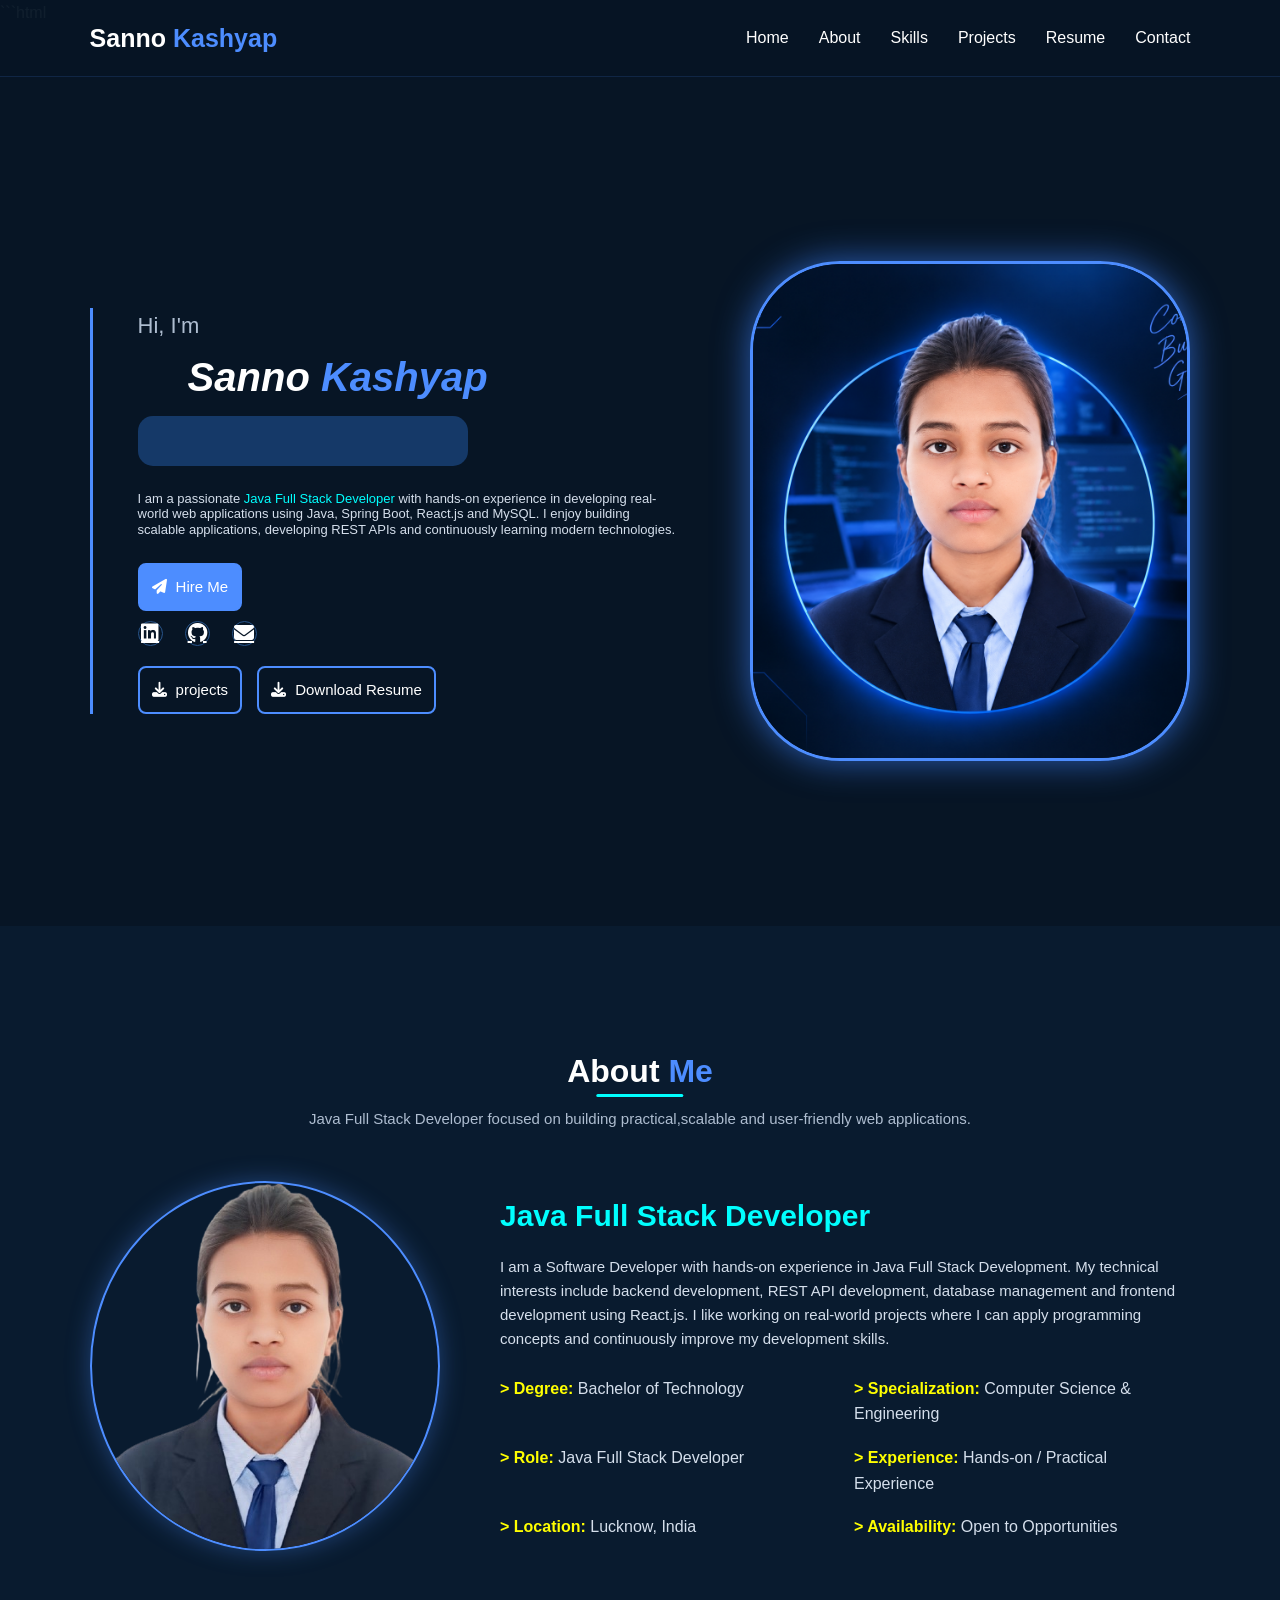
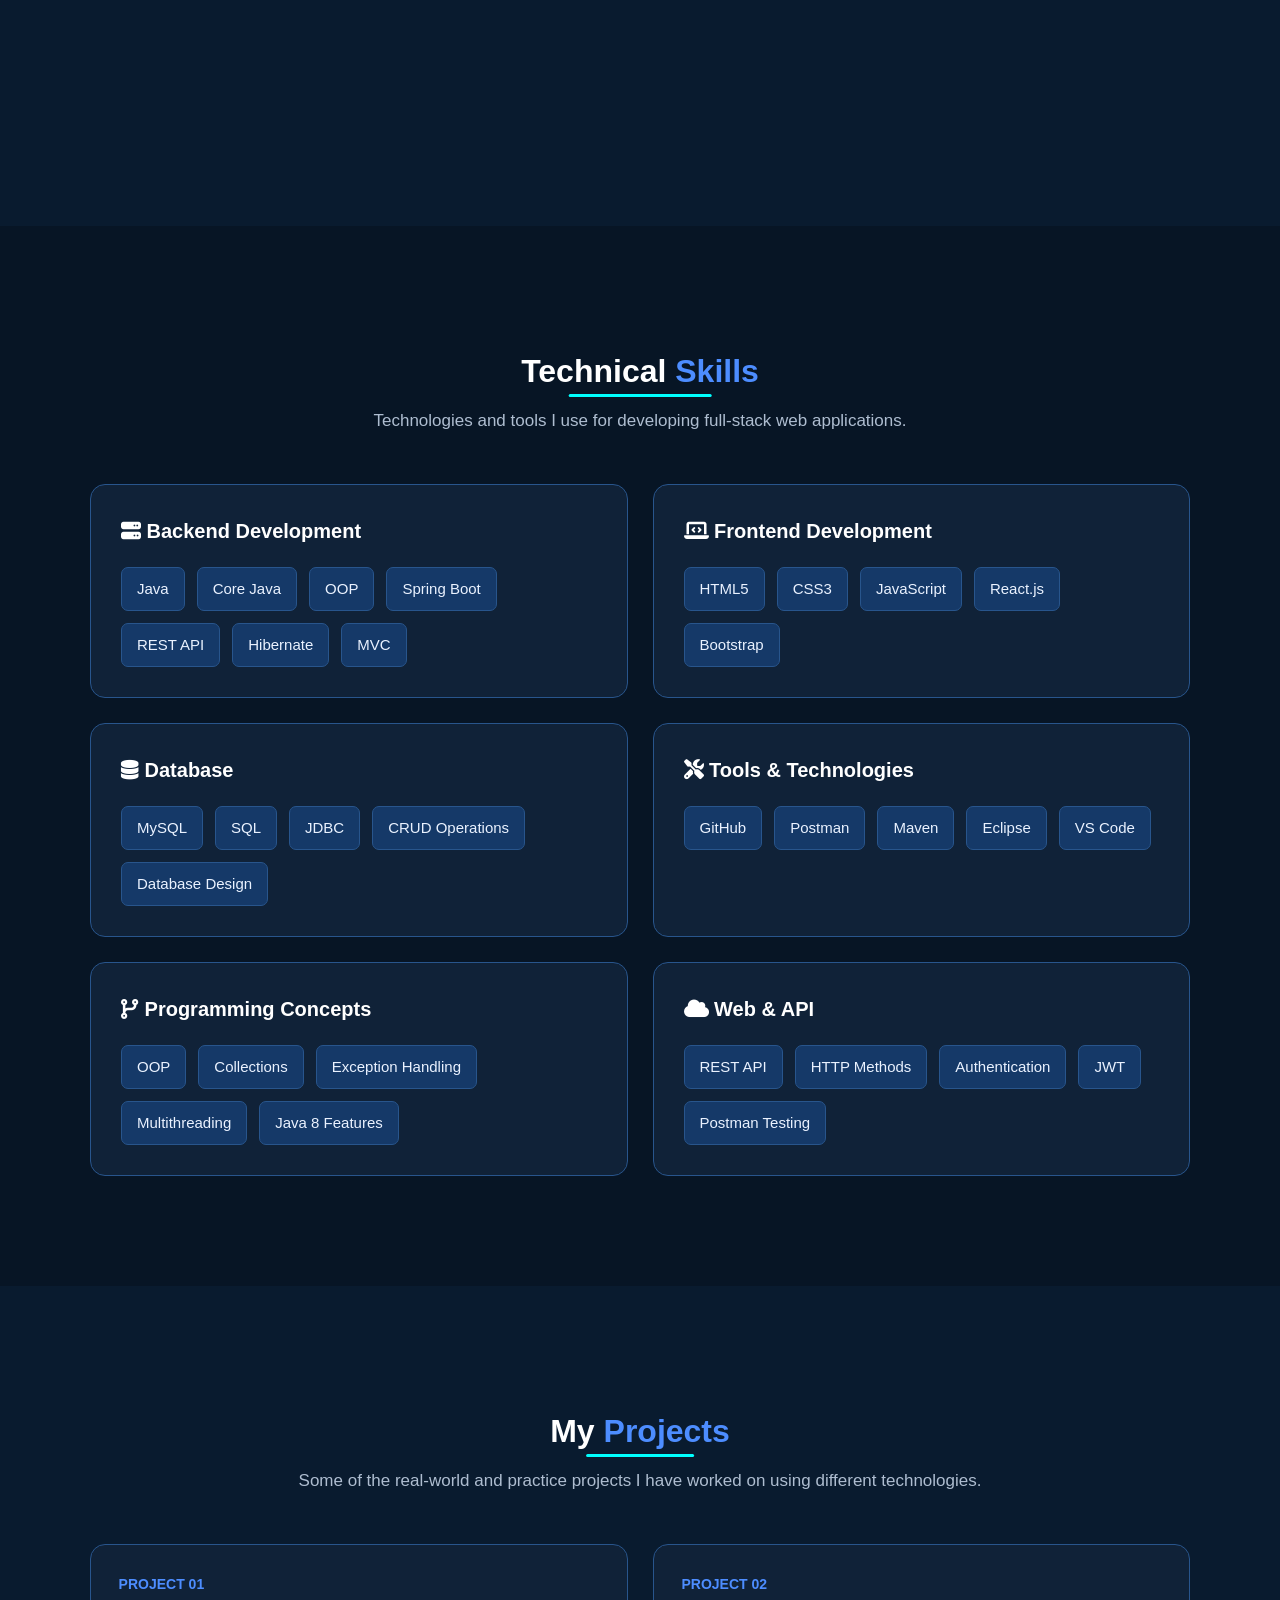
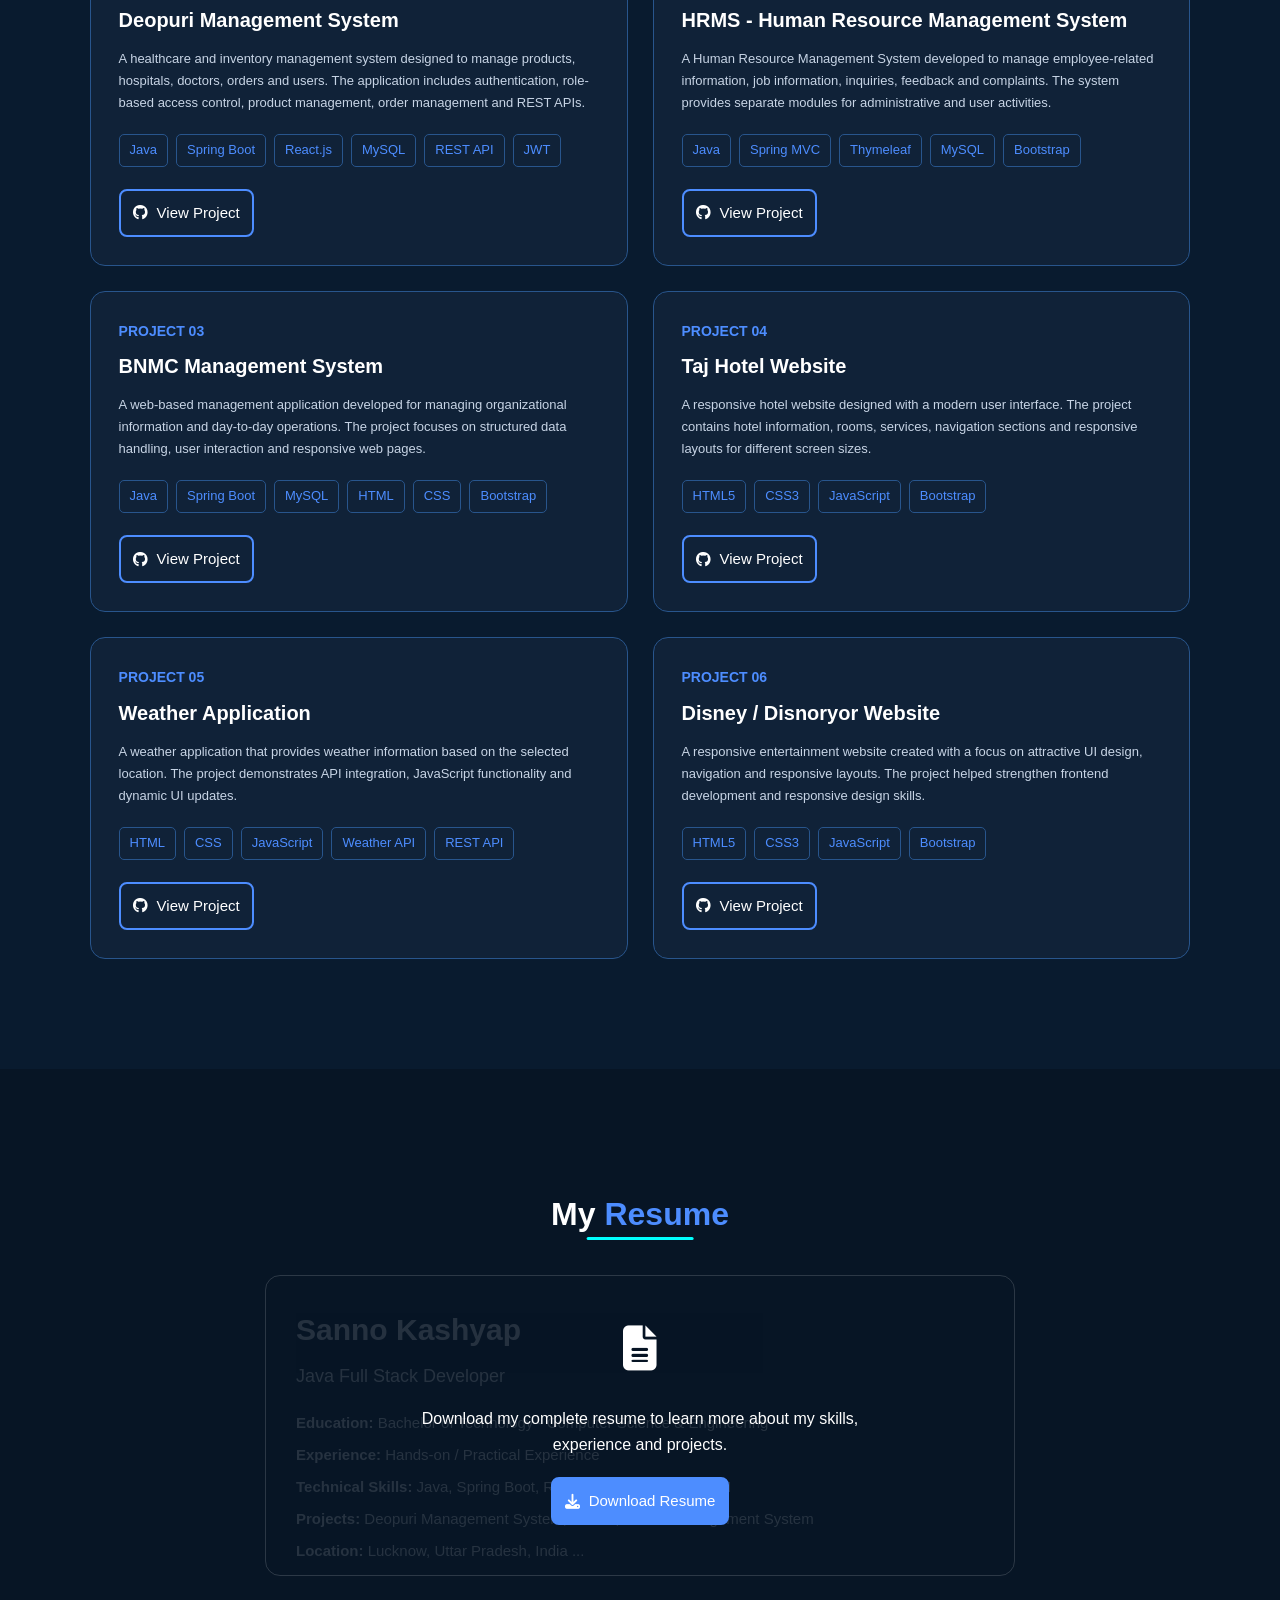
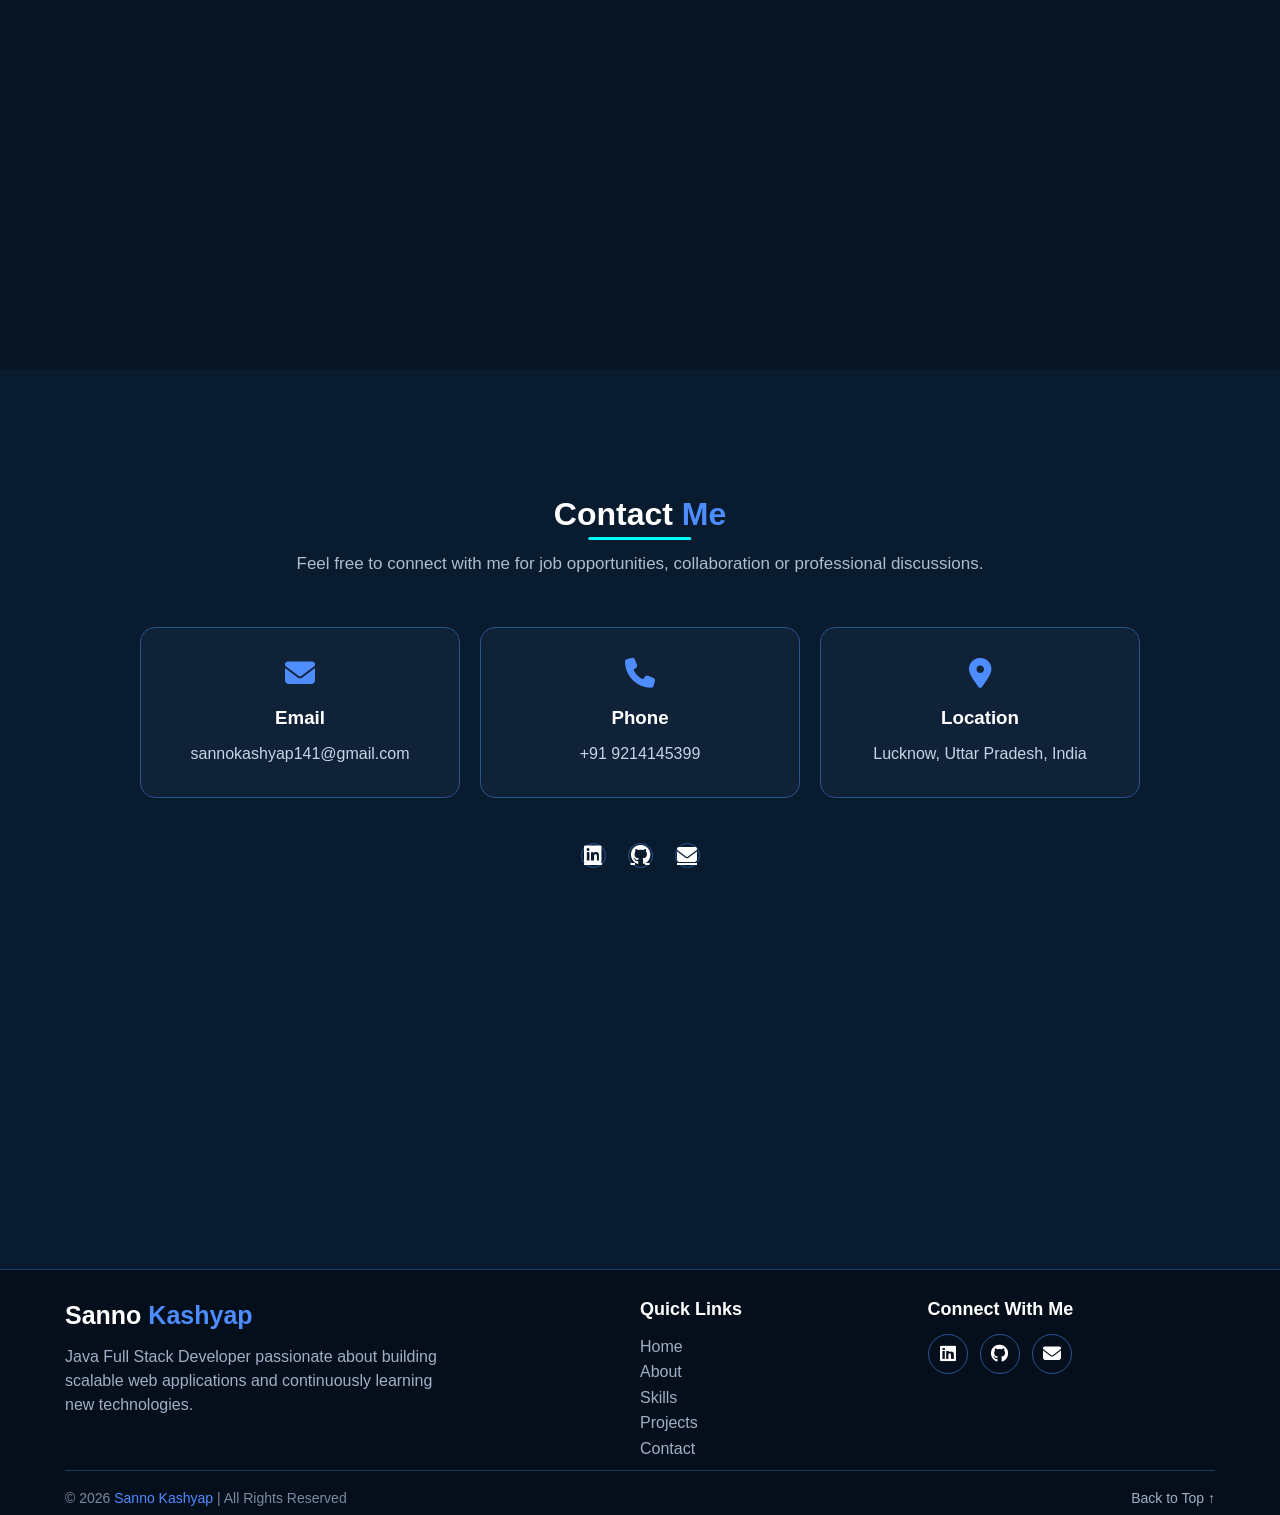
==== commit 67c9e53d: "Updated" ====
--- a/index.html
+++ b/index.html
@@ -877,7 +877,4 @@
 </body>
 
 </html>
-<<<<<<< HEAD
-=======
-
->>>>>>> bf1824c (Updated portfolio design)
+
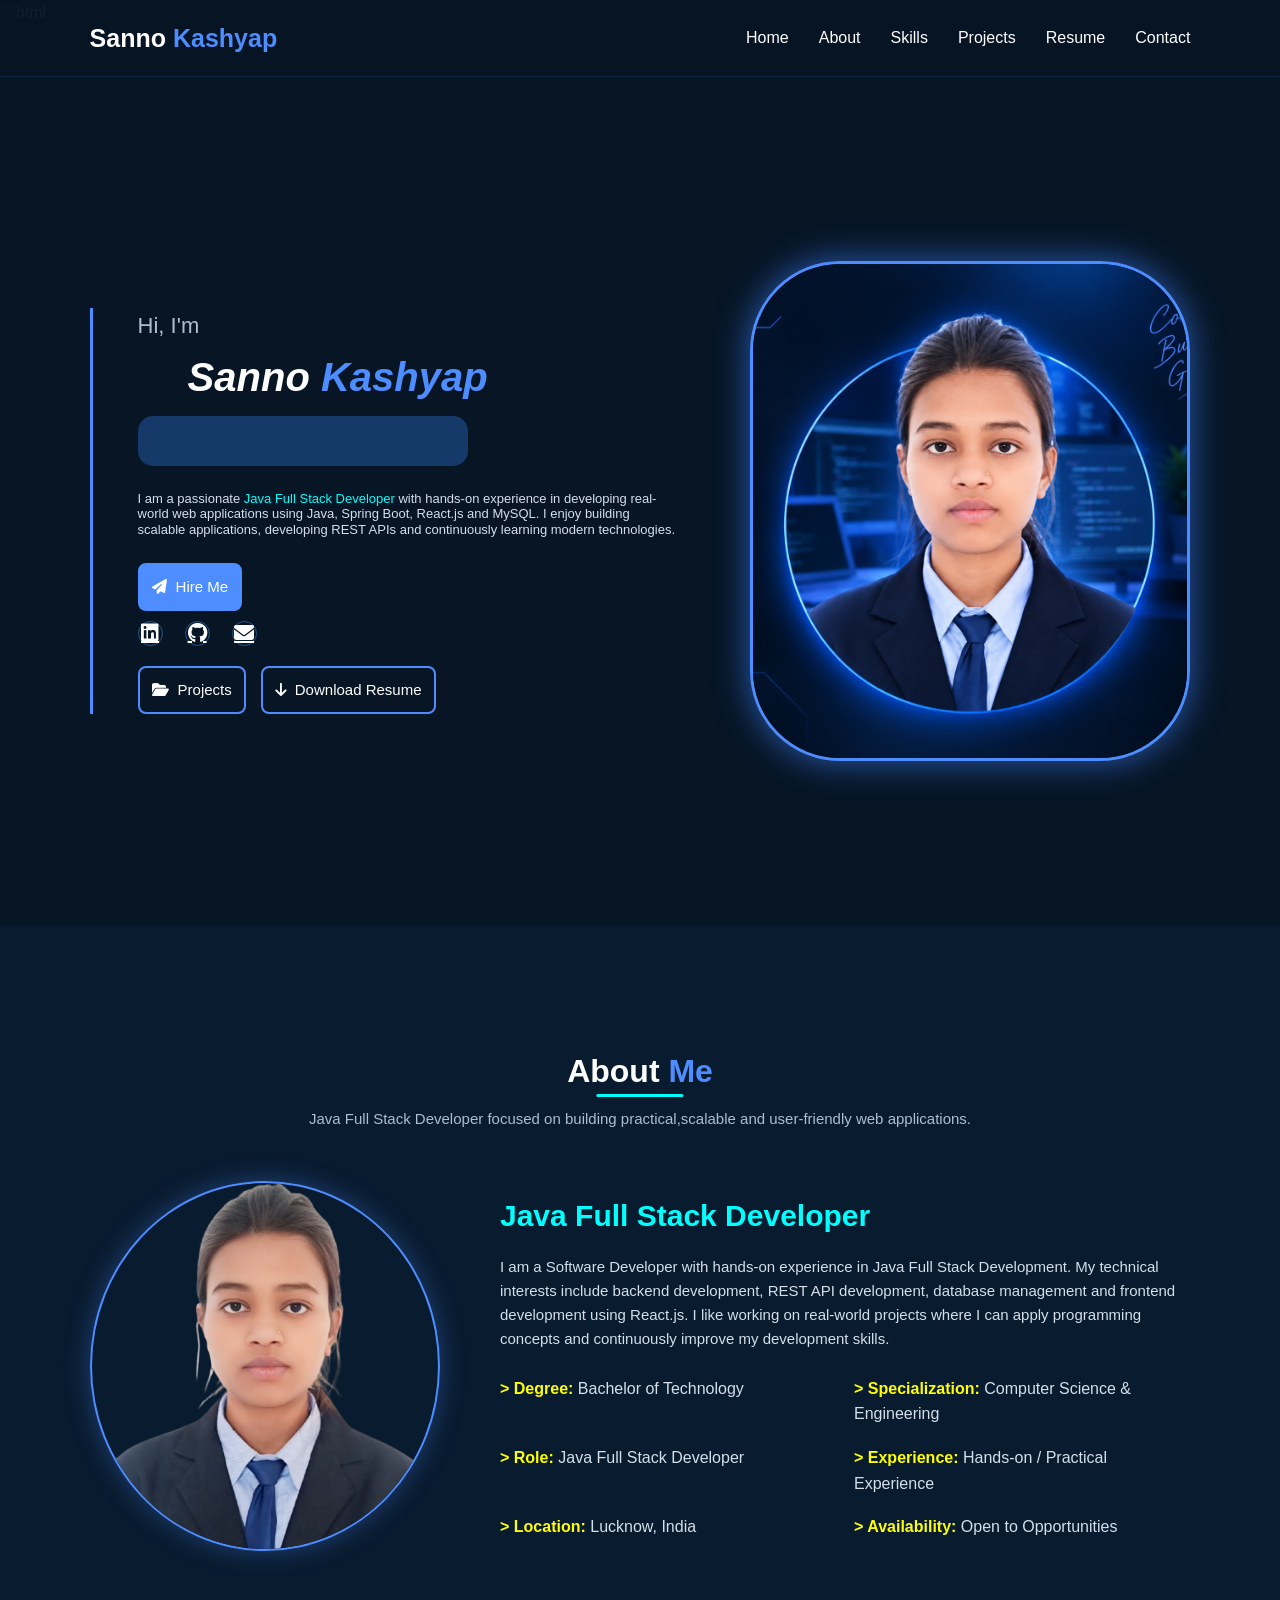
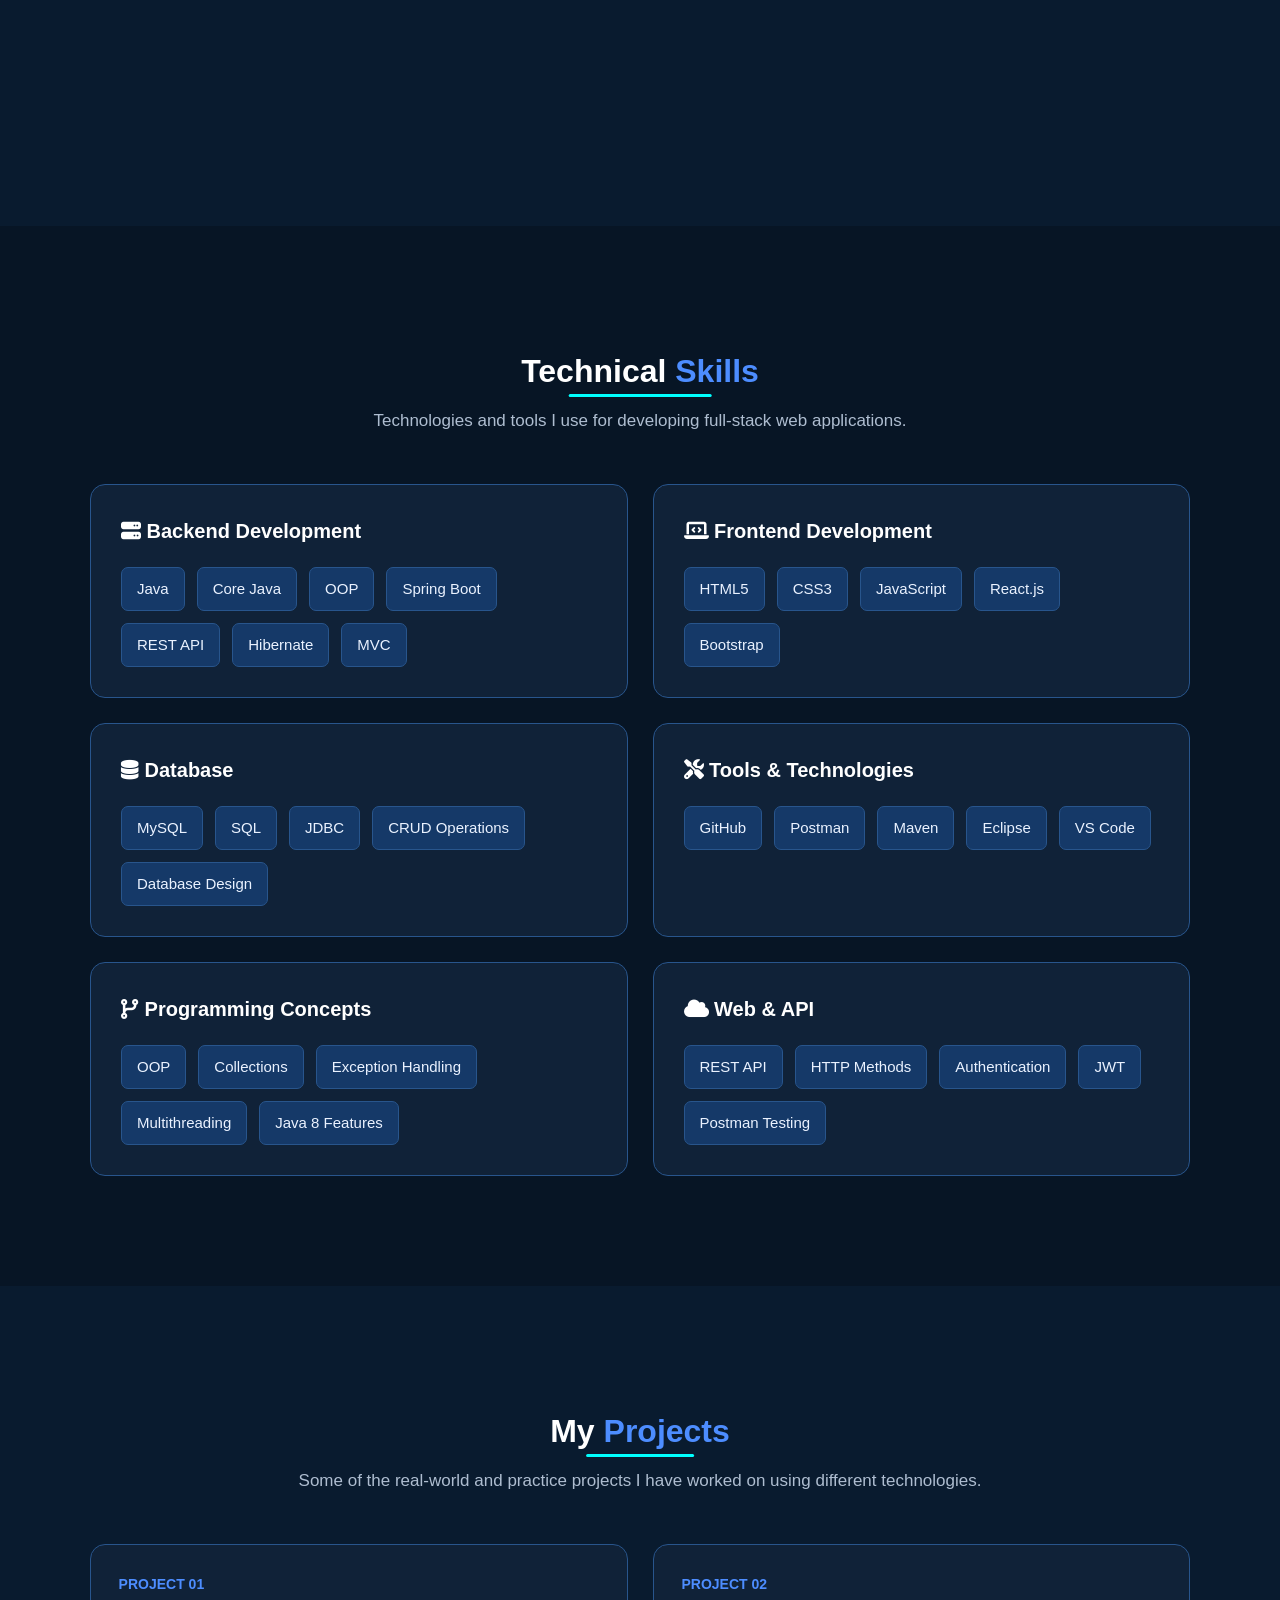
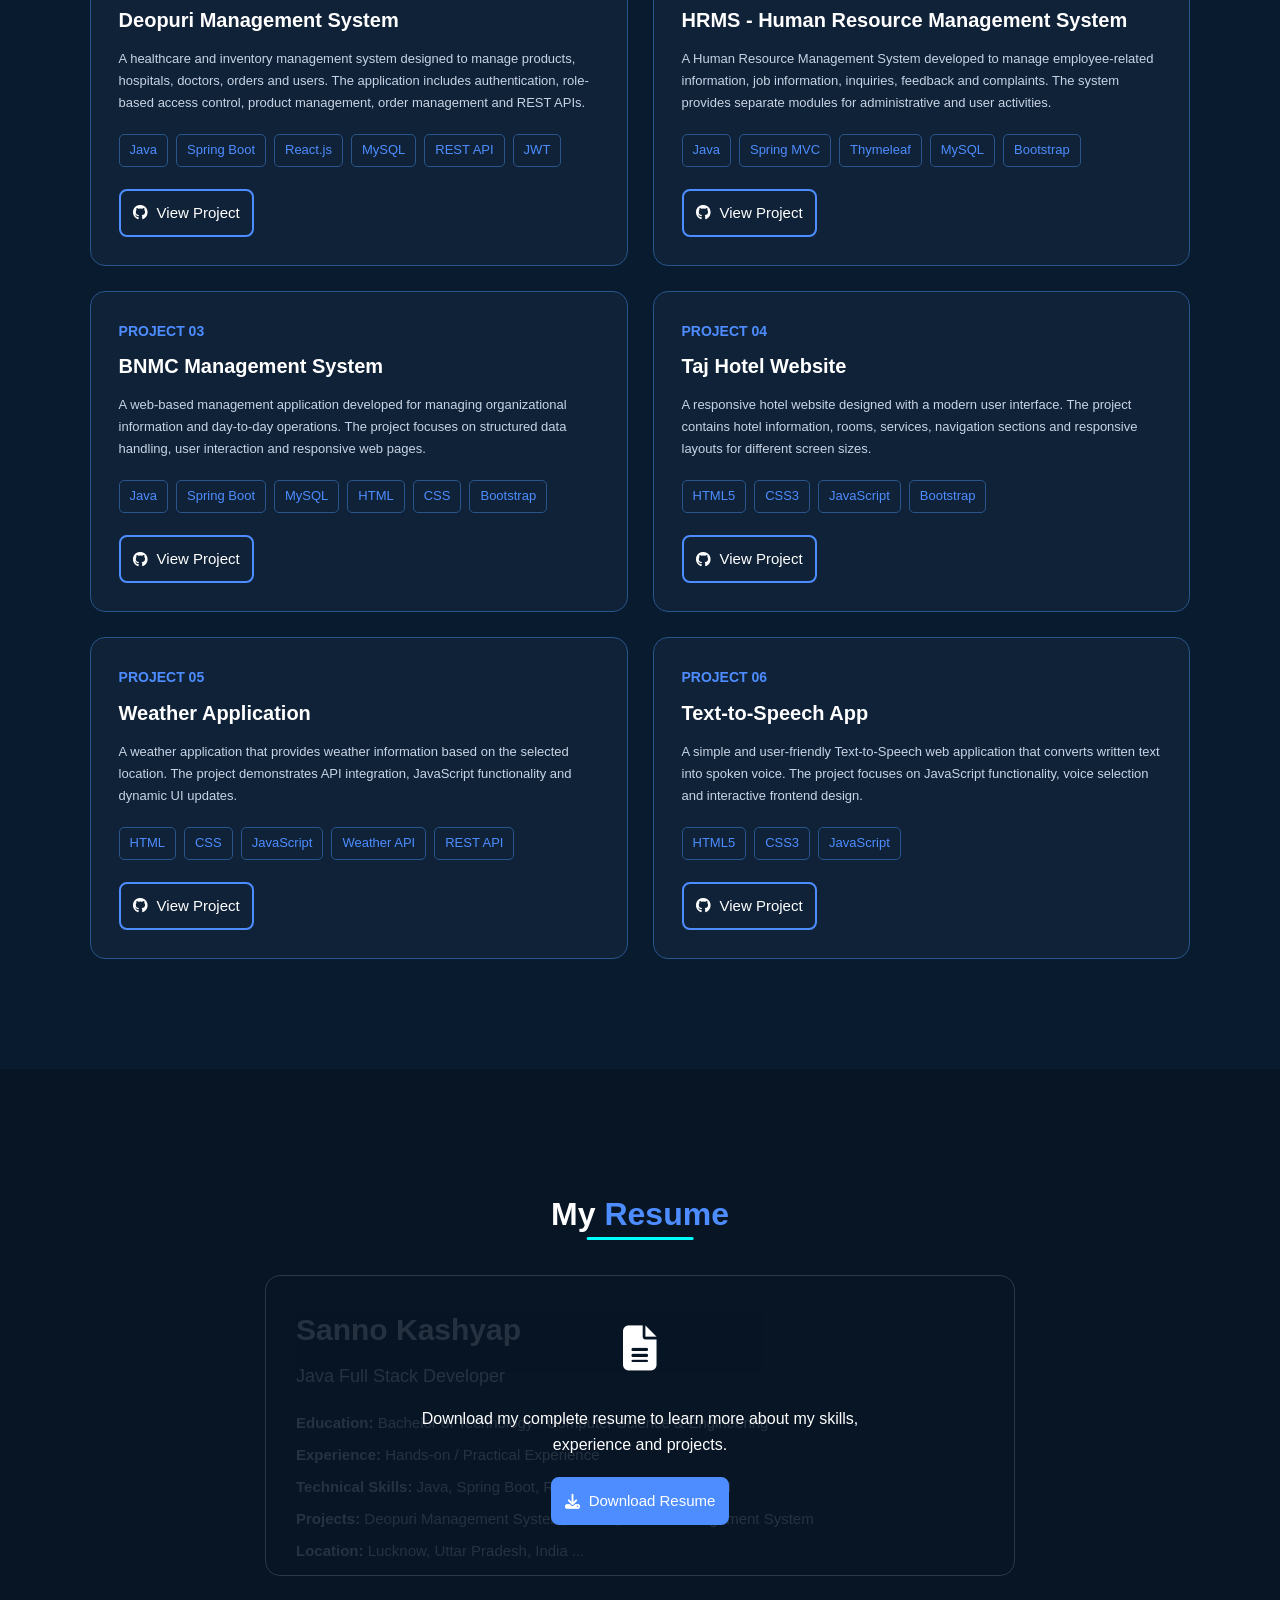
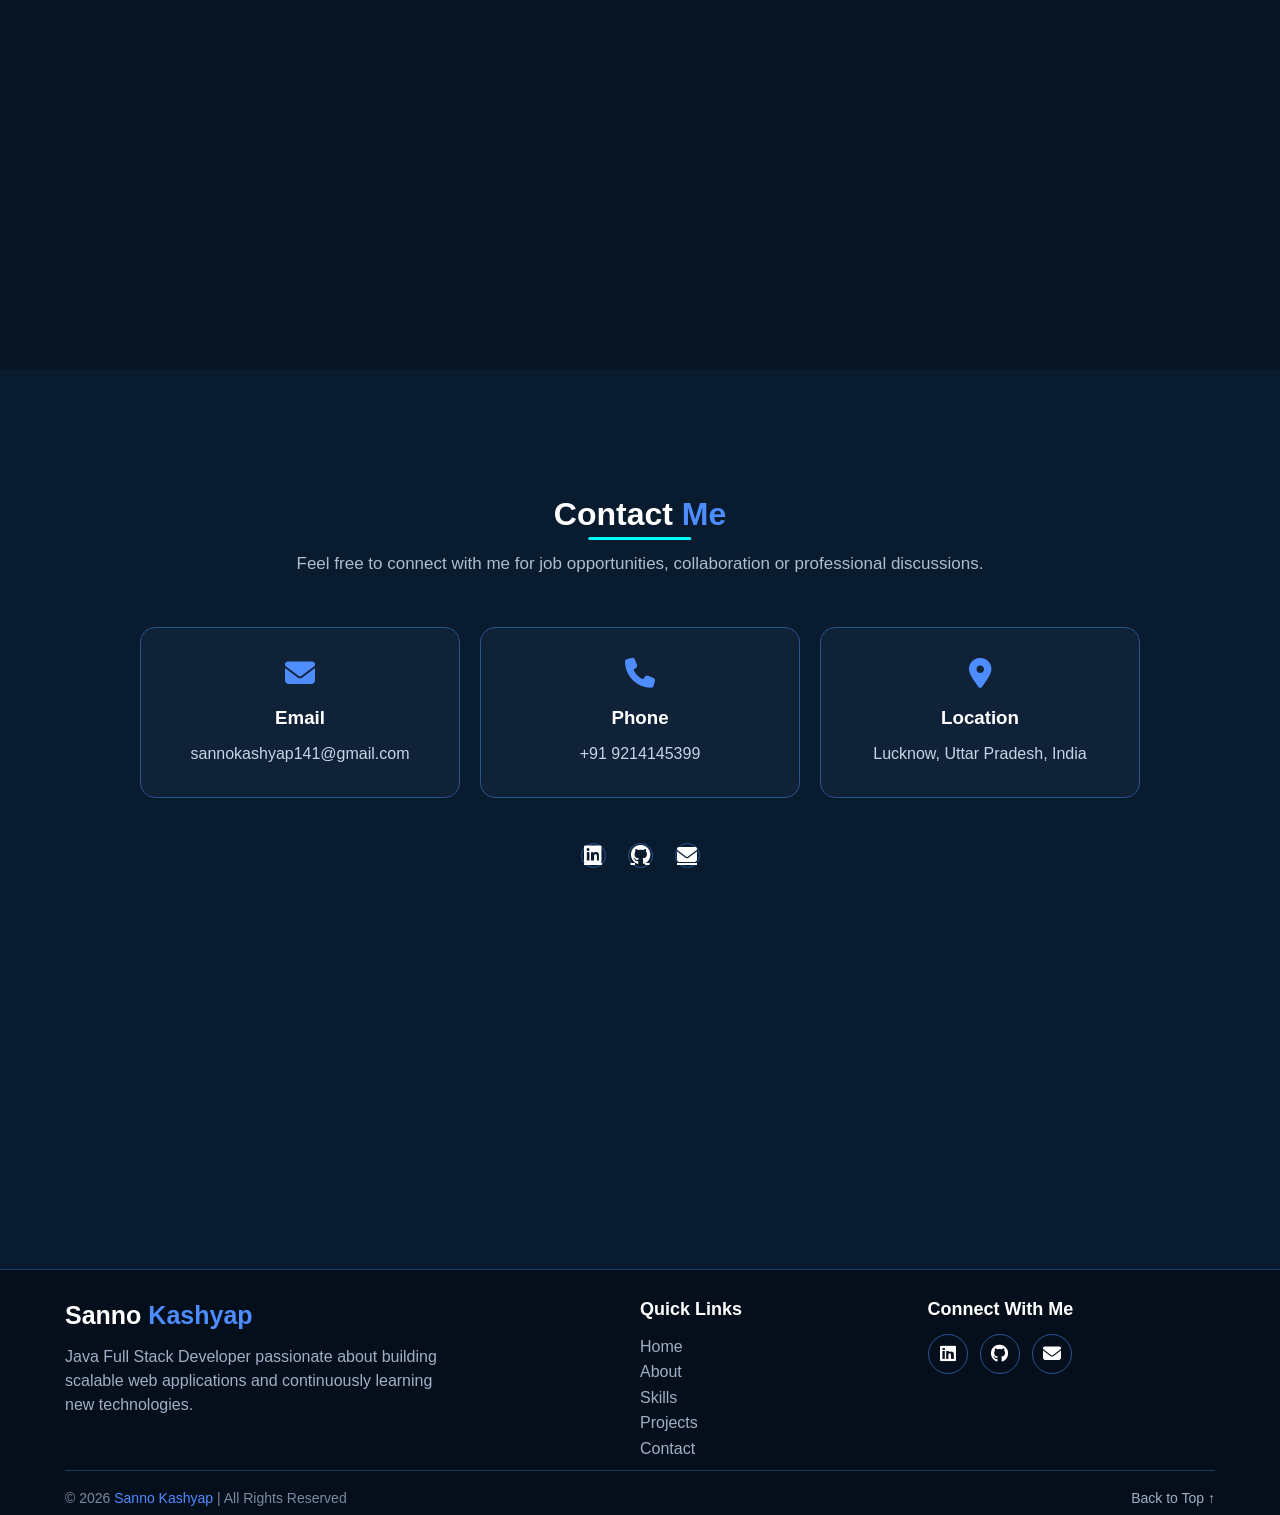
==== commit 4f67ca14: "Update portfolio resume section" ====
--- a/index.html
+++ b/index.html
@@ -85,15 +85,15 @@
 
             <!-- Replace these links with your actual profiles -->
 
-            <a href="YOUR_LINKEDIN_LINK" target="_blank">
+            <a href="https://www.linkedin.com/in/sanno-kashyap-94454a434/" target="_blank">
                 <i class="fa-brands fa-linkedin"></i>
             </a>
 
-            <a href="YOUR_GITHUB_LINK" target="_blank">
+            <a href="https://github.com/Sannokashyap" target="_blank">
                 <i class="fa-brands fa-github"></i>
             </a>
 
-            <a href="mailto:YOUR_EMAIL@gmail.com">
+            <a href="mailto:sannokashyap1@gmail.com">
                 <i class="fa-solid fa-envelope"></i>
             </a>
 
@@ -103,16 +103,15 @@
         <div class="buttons">
 
             
-
-            <a href="resume.pdf" class="btn" download>
-                <i class="fa-solid fa-download"></i>
-                projects
-            </a>
-
-            <a href="resume.pdf" class="btn" download>
-                <i class="fa-solid fa-download"></i>
-                Download Resume
-            </a>
+<a href="#projects" class="btn">
+    <i class="fa-solid fa-folder-open"></i>
+    Projects
+</a>
+
+<a href="#resume" class="btn" >
+   <i class="fa-solid fa-arrow-down"></i>
+    Download Resume
+</a>
 
         </div>
 
@@ -440,7 +439,7 @@
 
             </div>
 
-            <a href="YOUR_DEOPURI_GITHUB_LINK"
+            <a href="https://github.com/Sannokashyap/Deopuri-Management-System-Project.git"
                target="_blank"
                class="btn">
 
@@ -486,7 +485,7 @@
 
             </div>
 
-            <a href="YOUR_HRMS_GITHUB_LINK"
+            <a href="https://github.com/Sannokashyap/hrms-management-system.git"
                target="_blank"
                class="btn">
 
@@ -532,7 +531,7 @@
 
             </div>
 
-            <a href="YOUR_BNMC_GITHUB_LINK"
+            <a href="https://github.com/Sannokashyap/BNMC-College-Website"
                target="_blank"
                class="btn">
 
@@ -576,7 +575,7 @@
 
             </div>
 
-            <a href="YOUR_TAJ_GITHUB_LINK"
+            <a href="https://github.com/Sannokashyap/Taj-Hotel_website"
                target="_blank"
                class="btn">
 
@@ -621,7 +620,7 @@
 
             </div>
 
-            <a href="YOUR_WEATHER_GITHUB_LINK"
+            <a href="https://github.com/Sannokashyap/Weather-App"
                target="_blank"
                class="btn">
 
@@ -635,46 +634,44 @@
 
         <!-- PROJECT 6 -->
 
-        <div class="project-card">
-
-            <div class="project-number">
-                PROJECT 06
-            </div>
-
-            <h3>
-                Disney / Disnoryor Website
-            </h3>
-
-            <p>
-
-                A responsive entertainment website created
-                with a focus on attractive UI design,
-                navigation and responsive layouts.
-
-                The project helped strengthen frontend
-                development and responsive design skills.
-
-            </p>
-
-            <div class="tech-stack">
-
-                <span class="tech">HTML5</span>
-                <span class="tech">CSS3</span>
-                <span class="tech">JavaScript</span>
-                <span class="tech">Bootstrap</span>
-
-            </div>
-
-            <a href="YOUR_DISNORYOR_GITHUB_LINK"
-               target="_blank"
-               class="btn">
-
-                <i class="fa-brands fa-github"></i>
-                View Project
-
-            </a>
-
-        </div>
+      
+
+<div class="project-card">
+
+    <div class="project-number">
+        PROJECT 06
+    </div>
+
+    <h3>
+        Text-to-Speech App
+    </h3>
+
+    <p>
+        A simple and user-friendly Text-to-Speech web application
+        that converts written text into spoken voice.
+
+        The project focuses on JavaScript functionality,
+        voice selection and interactive frontend design.
+    </p>
+
+    <div class="tech-stack">
+
+        <span class="tech">HTML5</span>
+        <span class="tech">CSS3</span>
+        <span class="tech">JavaScript</span>
+
+    </div>
+
+    <a href="https://github.com/Sannokashyap/Text-To-Speech-Converter-App.git"
+       target="_blank"
+       class="btn">
+
+        <i class="fa-brands fa-github"></i>
+        View Project
+
+    </a>
+
+</div>
 
     </div>
 
@@ -740,7 +737,7 @@
             my skills, experience and projects. 
         </p>
 
-        <a href="resume.pdf"
+        <a href="/resume/SANNO_Resu.pdf"
            class="btn btn-primary"
            download>
 
@@ -859,10 +856,18 @@
               <div class="footer-connect"> 
                 <h4>Connect With Me</h4> 
                 <div class="footer-social"> 
-                    <a href="YOUR_LINKEDIN_LINK" target="_blank" title="LinkedIn"> <i class="fa-brands fa-linkedin"></i> </a> 
-                    <a href="YOUR_GITHUB_LINK" target="_blank" title="GitHub"> <i class="fa-brands fa-github"></i> </a>
-                    
-                      <a href="mailto:YOUR_EMAIL@gmail.com" title="Email"> <i class="fa-solid fa-envelope"></i> </a> 
+                    <a href="https://www.linkedin.com/in/sanno-kashyap-94454a434/" target="_blank">
+                <i class="fa-brands fa-linkedin"></i>
+            </a>
+
+            <a href="https://github.com/Sannokashyap" target="_blank">
+                <i class="fa-brands fa-github"></i>
+            </a>
+
+            <a href="mailto:sannokashyap1@gmail.com">
+                <i class="fa-solid fa-envelope"></i>
+            </a>
+
                     </div> 
                 </div> 
             </div>
